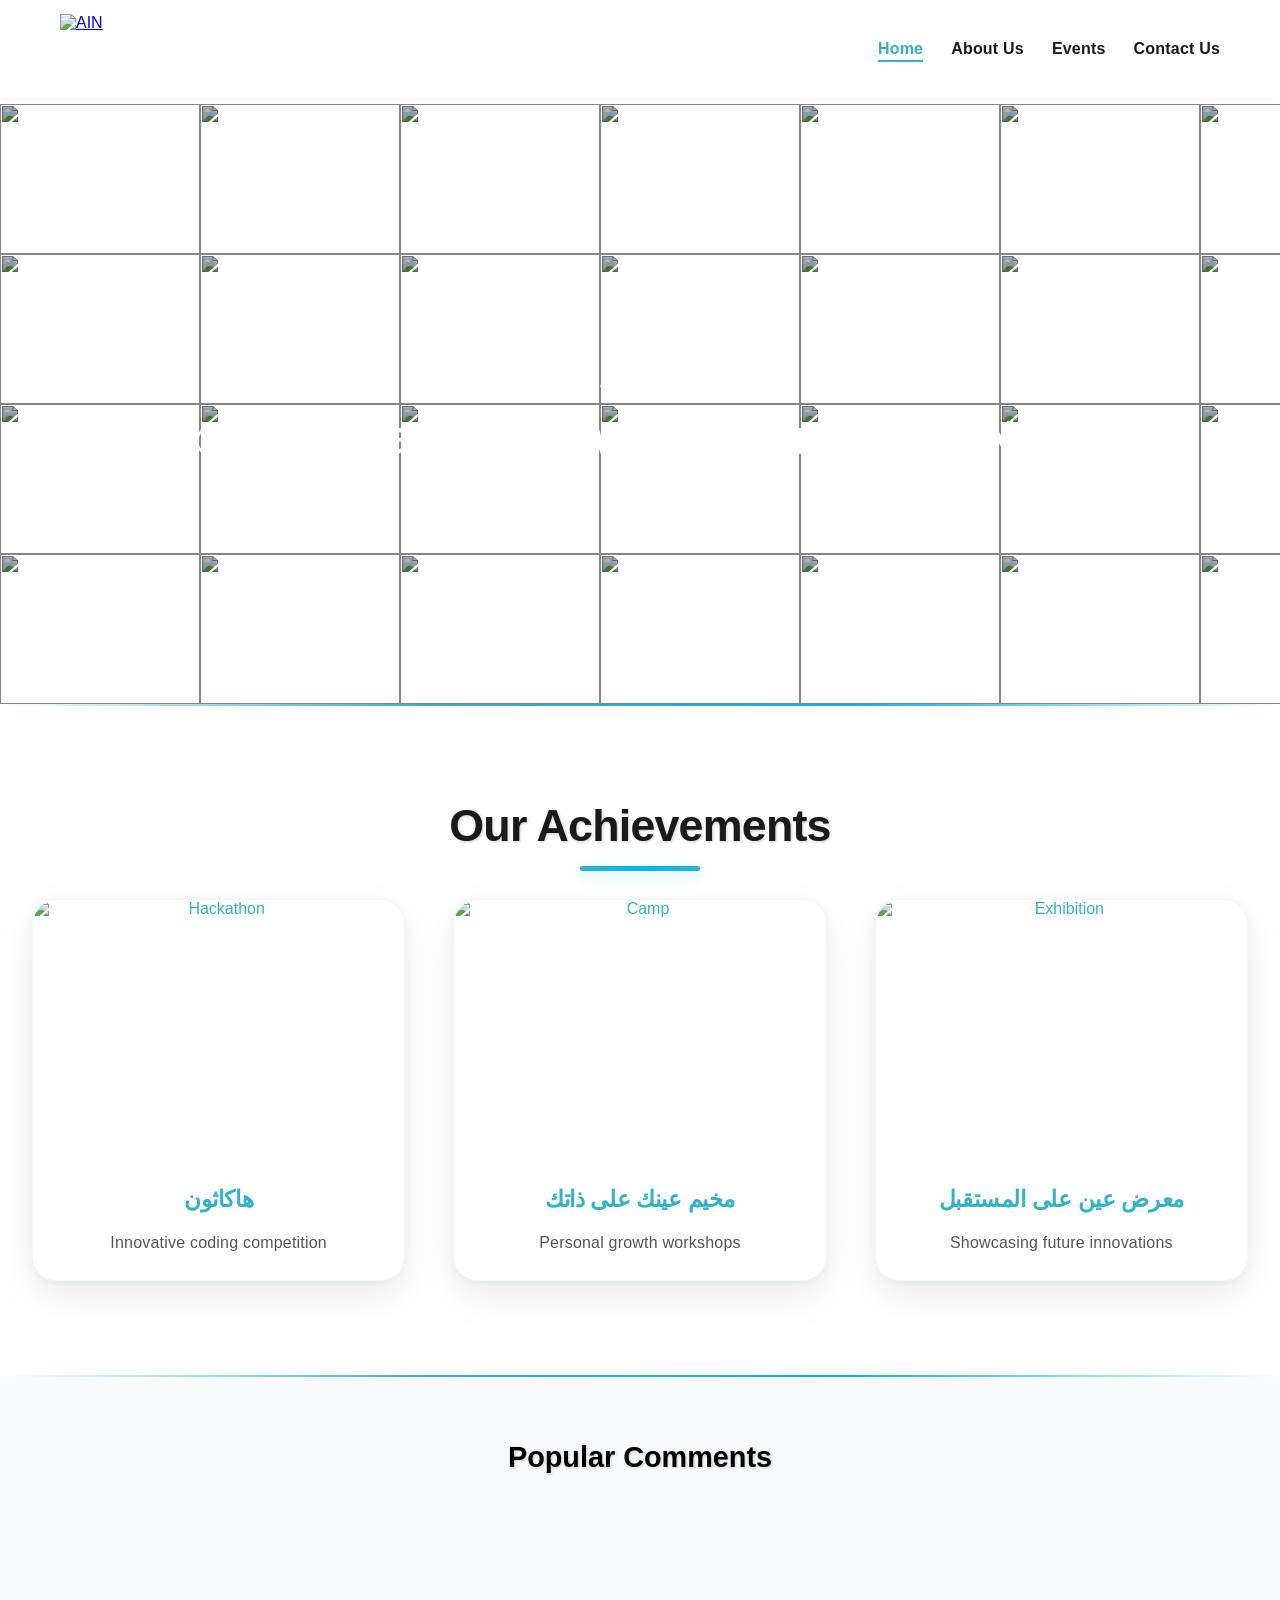
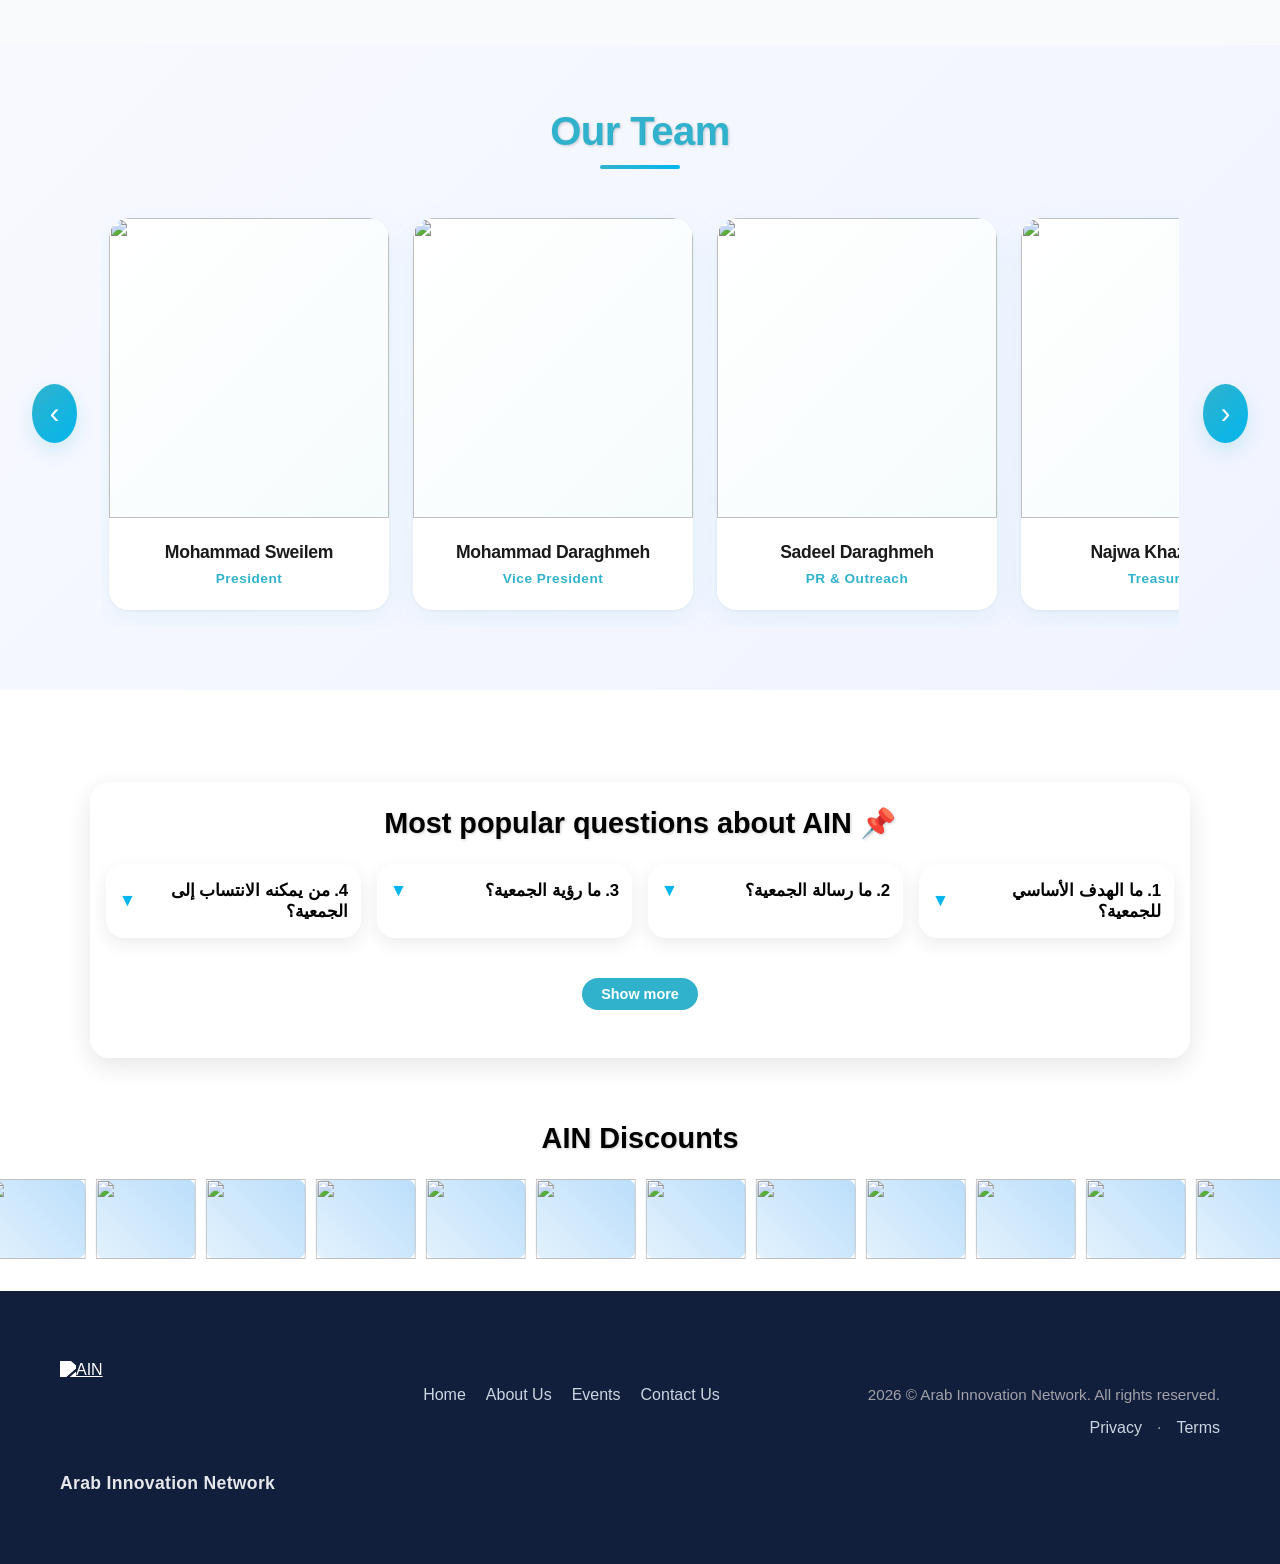
==== index.html @ dec49f2d "Fix HTML structure by removing unnecessary div" ====
<!DOCTYPE html>
<html lang="en" dir="ltr" xmlns="http://www.w3.org/1999/html">

<head>
    <link rel="icon" href="images/AIN/ain.png" type="image/x-icon">
    <meta charset="UTF-8">
    <meta name="viewport" content="width=device-width, initial-scale=1.0">
    <title>Arab Innovation Network</title>
    <link rel="preconnect" href="https://fonts.googleapis.com">
    <link rel="preconnect" href="https://fonts.gstatic.com" crossorigin>
    <!-- External CSS -->
    <link rel="stylesheet" href="/styles.css">
</head>

<body>
    <!-- Header -->

    <header class="site-header">
        <div class="container">
            <a href="/index.html" class="logo" aria-label="Arab Innovation Network home">
                <img src="/components/AINLogo-2.png" alt="AIN" />
            </a>
            <nav class="main-nav nav" id="site-nav">
                <ul>
                    <li><a href="/index.html">Home</a></li>
                    <li><a href="/about.html">About Us</a></li>
                    <li><a href="/events.html">Events</a></li>
                    <li><a href="/contactus.html">Contact Us</a></li>
                </ul>
            </nav>
            <button class="nav-toggle" aria-label="Toggle navigation" aria-expanded="false">
                <span class="bar"></span>
                <span class="bar"></span>
                <span class="bar"></span>
            </button>
        </div>
    </header>

    <!-- Mobile Nav Overlay -->
    <div class="nav-overlay" id="navOverlay"></div>

    <!-- Top Images Section -->
    <section class="top-images reveal">
        <div class="overlay-text">
            <h2>AIN<br>Arabc Innovation University An-Najah National </h2>
        </div>

        <div class="image-row left">
            <div class="track">
                <div class="images">
                    <img src="images/AIN/ph1.png" alt="">
                    <img src="images/AIN/ph2.png" alt="">
                    <img src="images/AIN/ph3.png" alt="">
                    <img src="images/AIN/ph4.png" alt="">
                    <img src="images/AIN/ph5.png" alt="">
                    <img src="images/AIN/ph6.png" alt="">
                    <img src="images/AIN/ph7.png" alt="">
                    <img src="images/AIN/ph8.png" alt="">
                    <img src="images/AIN/ph24.png" alt="">
                </div>
                <div class="images">
                    <img src="images/AIN/ph9.png" alt="">
                    <img src="images/AIN/ph10.png" alt="">
                    <img src="images/AIN/ph11.png" alt="">
                    <img src="images/AIN/ph12.png" alt="">
                    <img src="images/AIN/ph13.png" alt="">
                    <img src="images/AIN/ph14.png" alt="">
                    <img src="images/AIN/ph15.png" alt="">
                    <img src="images/AIN/ph16.png" alt="">
                </div>
            </div>
        </div>

        <div class="image-row right">
            <div class="track">
                <div class="images">
                    <img src="images/AIN/ph17.png" alt="">
                    <img src="images/AIN/ph18.png" alt="">
                    <img src="images/AIN/ph19.png" alt="">
                    <img src="images/AIN/ph20.png" alt="">
                    <img src="images/AIN/ph21.png" alt="">
                    <img src="images/AIN/ph22.png" alt="">
                    <img src="images/AIN/ph23.png" alt="">
                    <img src="images/AIN/ph24.png" alt="">
                </div>
                <div class="images">
                    <img src="images/AIN/ph25.png" alt="">
                    <img src="images/AIN/ph26.png" alt="">
                    <img src="images/AIN/ph27.png" alt="">
                    <img src="images/AIN/ph28.png" alt="">
                    <img src="images/AIN/ph29.png" alt="">
                    <img src="images/AIN/ph30.png" alt="">
                    <img src="images/AIN/ph31.png" alt="">
                    <img src="images/AIN/ph32.png" alt="">
                </div>
            </div>
        </div>

        <div class="image-row left">
            <div class="track">
                <div class="images">
                    <img src="images/AIN/ph4.png" alt="">
                    <img src="images/AIN/ph5.png" alt="">
                    <img src="images/AIN/ph6.png" alt="">
                    <img src="images/AIN/ph7.png" alt="">
                    <img src="images/AIN/ph24.png" alt="">
                    <img src="images/AIN/ph1.png" alt="">
                    <img src="images/AIN/ph2.png" alt="">
                    <img src="images/AIN/ph3.png" alt="">
                </div>
                <div class="images">
                    <img src="images/AIN/ph9.png" alt="">
                    <img src="images/AIN/ph10.png" alt="">
                    <img src="images/AIN/ph14.png" alt="">
                    <img src="images/AIN/ph15.png" alt="">
                    <img src="images/AIN/ph16.png" alt="">
                    <img src="images/AIN/ph11.png" alt="">
                    <img src="images/AIN/ph12.png" alt="">
                    <img src="images/AIN/ph13.png" alt="">
                </div>
            </div>
        </div>

        <div class="image-row right">
            <div class="track">
                <div class="images">
                    <img src="images/AIN/ph21.png" alt="">
                    <img src="images/AIN/ph22.png" alt="">
                    <img src="images/AIN/ph23.png" alt="">
                    <img src="images/AIN/ph28.png" alt="">
                    <img src="images/AIN/ph17.png" alt="">
                    <img src="images/AIN/ph18.png" alt="">
                    <img src="images/AIN/ph19.png" alt="">
                    <img src="images/AIN/ph20.png" alt="">
                </div>
                <div class="images">
                    <img src="images/AIN/ph29.png" alt="">
                    <img src="images/AIN/ph30.png" alt="">
                    <img src="images/AIN/ph31.png" alt="">
                    <img src="images/AIN/ph32.png" alt="">
                    <img src="images/AIN/ph25.png" alt="">
                    <img src="images/AIN/ph26.png" alt="">
                    <img src="images/AIN/ph27.png" alt="">
                    <img src="images/AIN/ph24.png" alt="">
                </div>
            </div>
        </div>
    </section>

    <!-- Advertisements Section -->
    <section class="ads-section reveal">
        <div class="section-title">Our Achievements</div>
        <div class="ads-grid">
            <a href="events.html?event=hackathon" class="ad-link">
                <div class="ad-card">
                    <img src="images/image-about/Hackathon.jpg" alt="Hackathon" class="ad-main-image">
                    <h3>هاكاثون</h3>
                    <p>Innovative coding competition</p>
                </div>
            </a>

            <a href="events.html?event=camp" class="ad-link">
                <div class="ad-card">
                    <img src="images/image-about/EOY.jpg" alt="Camp" class="ad-main-image">
                    <h3>مخيم عينك على ذاتك</h3>
                    <p>Personal growth workshops</p>
                </div>
            </a>

            <a href="events.html?event=exhibition" class="ad-link">
                <div class="ad-card">
                    <img src="images/image-about/Exhibition.jpg" alt="Exhibition" class="ad-main-image">
                    <h3>معرض عين على المستقبل</h3>
                    <p>Showcasing future innovations</p>
                </div>
            </a>
        </div>
    </section>

    <!-- Comments Section -->
    <section class="comments-section reveal">
        <h2 class="section-title">Popular Comments</h2>
        <div class="comments-grid">
            <div class="comment-card from-right">
                <img src="/images/1.jpg" height="100" width="500" />
            </div>
            <div class="comment-card from-right">
                <img src="/comments/com2.png" />
            </div>
            <div class="comment-card from-left">
                <img src="/comments/com3.png" />
            </div>
            <div class="comment-card from-left">
                <img src="/comments/com4.png" />
            </div>
        </div>
    </section>

    <!-- Team Section -->
    <section class="team-section reveal">
        <h2 class="section-title">Our Team</h2>
        <div class="team-container">
            <button class="team-arrow" id="prevTeam">‹</button>
            <div class="team-track">
                <!-- 1. President -->
                <div class="team-member">
                    <a href="about.html#member-0" class="member-link">
                        <div class="member-card">
                            <img src="image/MohammadSwilem.jpg" />
                            <div class="member-text">
                                <h3>Mohammad Sweilem</h3>
                                <p>President</p>
                            </div>
                        </div>
                    </a>
                </div>

                <!-- 2. Vice President -->
                <div class="team-member">
                    <a href="about.html#member-1" class="member-link">
                        <div class="member-card">
                            <img src="image/MohammadDaraghmeh.jpg" />
                            <div class="member-text">
                                <h3>Mohammad Daraghmeh</h3>
                                <p>Vice President</p>
                            </div>
                        </div>
                    </a>
                </div>

<!-- 5. PR & Outreach -->
                <div class="team-member">
                    <a href="about.html#member-4" class="member-link">
                        <div class="member-card">
                            <img src="image/SadeelDaraghmeh.jpg" />
                            <div class="member-text">
                                <h3>Sadeel Daraghmeh</h3>
                                <p>PR & Outreach</p>
                            </div>
                        </div>
                    </a>
                </div>
                <!-- 4. Treasurer -->
                <div class="team-member">
                    <a href="about.html#member-3" class="member-link">
                        <div class="member-card">
                            <img src="image/NajwaKhazendar.jpg" />
                            <div class="member-text">
                                <h3>Najwa Khazendar</h3>
                                <p>Treasurer</p>
                            </div>
                        </div>
                    </a>
                </div>
  <!-- 3. Activity Coordinator -->
                <div class="team-member">
                    <a href="about.html#member-2" class="member-link">
                        <div class="member-card">
                            <img src="image/MosabHaddad.jpg" />
                            <div class="member-text">
                                <h3>Mosab Haddad</h3>
                                <p>Activity Coordinator</p>
                            </div>
                        </div>
                    </a>
                </div>

                <!-- 8. Technical Solutions Chair -->
                <div class="team-member">
                    <a href="about.html#member-7" class="member-link">
                        <div class="member-card">
                            <img src="image/GhaidaSaify.jpg" />
                            <div class="member-text">
                                <h3>Ghaydaa Saify</h3>
                                <p>Technical Solutions</p>
                            </div>
                        </div>
                    </a>
                </div>

                <!-- 9. Technical Solutions (Tala) -->
                <div class="team-member">
                    <a href="about.html#member-6" class="member-link">
                        <div class="member-card">
                            <img src="image/TalaAlhendi.jpg" />
                            <div class="member-text">
                                <h3>Tala Alhendi</h3>
                                <p>Technical Solutions</p>
                            </div>
                        </div>
                    </a>
                </div>

              
                

                <!-- 6. Media Chair -->
                <div class="team-member">
                    <a href="about.html#member-5" class="member-link">
                        <div class="member-card">
                            <img src="image/AsmaaAbdAlhadi.jpg" />
                            <div class="member-text">
                                <h3>Asmaa Abd Alhadi</h3>
                                <p>Media Chair</p>
                            </div>
                        </div>
                    </a>
                </div>
<!-- 7. Membership Chair -->
                <div class="team-member">
                    <a href="about.html#member-8" class="member-link">
                        <div class="member-card">
                            <img src="image/HamzaAbdulsalam.jpg" />
                            <div class="member-text">
                                <h3>Hamza Abdulsalam</h3>
                                <p>Membership Chair</p>
                            </div>
                        </div>
                    </a>
                </div>
                

                <div class="team-member">
                    <a href="about.html#member-9" class="member-link">
                        <div class="member-card">
                            <img src="image/ShadiSalous.jpg" />
                            <div class="member-text">
                                <h3>Shadi Salam</h3>
                                <p>Photographer</p>
                            </div>
                        </div>
                    </a>
                </div>

                <div class="team-member">
                    <a href="about.html#member-10" class="member-link">
                        <div class="member-card">
                            <img src="image/Meera Sorady.jpg" />
                            <div class="member-text">
                                <h3>Meera Sorady</h3>
                                <p>Video Editor</p>
                            </div>
                        </div>
                    </a>
                </div>
                <div class="team-member">
                    <a href="about.html#member-11" class="member-link">
                        <div class="member-card">
                            <img src="image/TeebaQusai.jpg" />
                            <div class="member-text">
                                <h3>Teeba Dweikat</h3>
                                <p>Designer</p>
                            </div>
                        </div>
                    </a>
                </div>
            </div>
            <button class="team-arrow" id="nextTeam">›</button>
        </div>
    </section>

    <div class="section-spacer"></div>
    <div class="section-spacer"></div>

    <!-- Association Section (Questions) -->
    <section class="association-section reveal" dir="rtl">
        <h2 class="section-title">📌 Most popular questions about AIN</h2>

        <div class="questions-grid">
            <div class="question-card">
                <div class="question">1. ما الهدف الأساسي للجمعية؟ <span class="arrow">▼</span></div>
                <div class="answer">الشبكة العربية للابتكار هي مبادرة تطوعية تهدف إلى تعزيز الابتكار في العالم العربي من
                    خلال تشجيع الشباب على توجيه معارفهم ومهاراتهم ومواردهم نحو الابتكار الصناعي.</div>
            </div>
            <div class="question-card">
                <div class="question">2. ما رسالة الجمعية؟ <span class="arrow">▼</span></div>
                <div class="answer">تشجيع الابتكارات المرتبطة بالمجال الصناعي من خلال العمل المباشر مع الشركاء الصناعيين
                    لتحديد التحديات التي يواجهها الشباب، وتوفير انتقال مميز لهم من مرحلة الجامعة إلى سوق العمل عبر
                    التدريب والتواصل المهني. كما تسعى الجمعية إلى تقديم أنشطة لا منهجية للطلبة إلى جانب الأنشطة
                    والمسابقات العلمية المتنوعة لجميع التخصصات من خلال مجتمعاتنا.</div>
            </div>
            <div class="question-card">
                <div class="question">3. ما رؤية الجمعية؟ <span class="arrow">▼</span></div>
                <div class="answer">أن تصبح شبكتنا الرائدة للشباب في وطننا فلسطين من خلال تطوير الإبداع في مجالي العلوم
                    والتكنولوجيا وتوفير الدعم اللازم لهم.</div>
            </div>
            <div class="question-card">
                <div class="question">4. من يمكنه الانتساب إلى الجمعية؟ <span class="arrow">▼</span></div>
                <div class="answer">يُتاح لجميع طلبة جامعة النجاح الوطنية الانتساب إلى الجمعية.</div>
            </div>

            <div class="question-card extra" style="display:none;">
                <div class="question">5. ما الفوائد أو الخدمات التي تقدمها الجمعية للأعضاء؟ <span class="arrow">▼</span>
                </div>
                <div class="answer">تضم الشبكة ثمانية مجتمعات طلابية لا تقتصر على تخصصات محددة، بل تتيح الفرصة لأي طالب
                    للانضمام إليها بغض النظر عن تخصصه الجامعي. تقدم هذه المجتمعات أنشطة علمية ممزوجة بالجانب الترفيهي،
                    كما تُعزّز روح القيادة، إذ يكون لكل مجتمع قائد مسؤول عن تحقيق الأهداف المنشودة.</div>
            </div>
            <div class="question-card extra" style="display:none;">
                <div class="question">6. هل هناك رسوم اشتراك أم أن العضوية مجانية؟ <span class="arrow">▼</span></div>
                <div class="answer">الانتساب إلى الجمعية ليس مجانيًا، وإنما يتم تحديد رسوم رمزية للاشتراك.</div>
            </div>
            <div class="question-card extra" style="display:none;">
                <div class="question">7. كيف يمكنني المشاركة أو التطوع مع الجمعية؟ <span class="arrow">▼</span></div>
                <div class="answer">يُفتح باب الانتساب والتطوع في أوقات محددة وليس بشكل دائم. يمكنكم متابعة صفحة الجمعية
                    أو التواصل معها لمعرفة موعد فتح باب الانتساب.</div>
            </div>
            <div class="question-card extra" style="display:none;">
                <div class="question">8. لماذا أنضم إلى الجمعية؟ وما الذي يميزها؟ <span class="arrow">▼</span></div>
                <div class="answer">بالإضافة إلى النشاطات العامة، تُقام للأعضاء نشاطات خاصة ومميزة، كما تُوفّر الجمعية
                    فرص تطوع عديدة للأعضاء على مستوى الشبكة وخارجها. ويحق للعضو الترشح للمناصب الإدارية أو رئاسة أحد
                    المجتمعات. كما يحصل الأعضاء على بطاقة عضوية تشمل خصومات لدى أكثر من أربعين متجراً ومطعماً متنوعاً.
                </div>
            </div>
        </div>

        <div style="text-align:center; margin: 1.5rem 0;">
        </div>

        <div style="text-align:center; margin: 1.5rem 0;">
            <button id="toggleBtn" class="btn-primary">Show more</button>
        </div>
    </section>

    <!-- Bottom Slider (Discounts) -->
    <section class="bottom-slider ">
        <div class="slider-container">
            <h2 class="section-title">AIN Discounts</h2>
            <div class="slider-track">
                <div class="slider-item" data-text="خصم 20% على المنيو (غير شامل العروض)"><img
                        src="images/icon/icon1.png" height="80" width="100" /></div>
                <div class="slider-item" data-text="خصم 10% على البرجر فقط "><img src="images/icon/icon2.png"
                        height="80" width="100" /></div>
                <div class="slider-item" data-text="خصم 10 شيقل على التذكرة"><img src="images/icon/icon3.png"
                        height="80" width="100" /></div>
                <div class="slider-item" data-text="خصم 20% على المنيو"><img src="images/icon/icon4.png" height="80"
                        width="100" /></div>
                <div class="slider-item" data-text="خصم %15"><img src="images/icon/icon5.png" height="80" width="100" />
                </div>
                <div class="slider-item" data-text="خصم 15% لا تشمل المفاصلة الشخصية"><img src="images/icon/icon6.png"
                        height="80" width="100" /></div>
                <div class="slider-item" data-text="تفاصيل الخصم :" data-popup-image="images/icon/o.png">
                    <img src="images/icon/icon36.png" alt="" height="80" width="100">
                </div>
                <div class="slider-item" data-text="خصم 20% على المنيو"><img src="images/icon/icon7.png" height="80"
                        width="100" /></div>
                <div class="slider-item" data-text="خصم %10"><img src="images/icon/icon8.png" height="80" width="100" />
                </div>
                <div class="slider-item" data-text="وجبة الزنجر أو الفاهيتا 20 شيقل بدل 25"><img
                        src="images/icon/icon9.png" height="80" width="100" /></div>
                <div class="slider-item" data-text="خصم 10%"><img src="images/icon/icon10.png" height="80"
                        width="100" /></div>
                <div class="slider-item" data-text="خصم 15%"><img src="images/icon/icon11.png" height="80"
                        width="100" /></div>
                <div class="slider-item" data-text="خصم 20% لا تشمل المفاصلة الشخصية"><img src="images/icon/icon12.png"
                        height="80" width="100" /></div>
                <div class="slider-item" data-text="خصم 30% على الموقع كود الخصم AIN25"><img
                        src="images/icon/icon13.png" height="80" width="100" /></div>
                <div class="slider-item" data-text="خصم 10% على الوجبات الفردية"><img src="images/icon/icon14.png"
                        height="80" width="100" /></div>
                <div class="slider-item" data-text="خصم 15% على الموقع الالكتروني غير شامل التوصيل كود الخصم AIN26"><img
                        src="images/icon/icon15.png" height="80" width="100" /></div>
                <div class="slider-item" data-text="خصم 20% على المنيو"><img src="images/icon/icon16.png" height="80"
                        width="100" /></div>
                <div class="slider-item" data-text="عروض متجددة خاصة بجمعية عين تعرض على صفحة الصالون"><img
                        src="images/icon/icon17.png" height="80" width="100" /></div>
                <div class="slider-item" data-text="خصم 15%"><img src="images/icon/icon18.png" height="80"
                        width="100" /></div>
                <div class="slider-item" data-text="بيتزا لارج سعرها 45 بدل 60 أو 70 شيقل "><img
                        src="images/icon/icon19.png" height="80" width="100" /></div>
                <div class="slider-item" data-text="بيع المفرق بسعر الجملة"><img src="images/icon/icon20.png"
                        height="80" width="100" /></div>
                <div class="slider-item" data-text="خصم 20% على الفاتورة فوق 50 شيقل"><img src="images/icon/icon21.png"
                        height="80" width="110" /></div>
                <div class="slider-item"
                    data-text="تقديم استشارة مجانية للشعر والبشرة خصم 10% على الطلبات فوق 150 شيقل وخصم 15% على الطلبات فوق 300 شيقل">
                    <img src="images/icon/icon22.png" height="80" width="110" />
                </div>
                <div class="slider-item" data-text="خصم 10%"><img src="images/icon/icon23.png" height="80"
                        width="110" /></div>
                <div class="slider-item" data-text="خصم 25% على الفاتورة فوق 50 شيقل غير شامل العروض"><img
                        src="images/icon/icon24.png" height="80" width="110" /></div>
                <div class="slider-item" data-text="خصم 15% "><img src="images/icon/icon25.png" height="80"
                        width="110" /></div>
                <div class="slider-item" data-text="خصم 15% على المنيو"><img src="images/icon/icon26.png" height="80"
                        width="110" /></div>
                <div class="slider-item" data-text="خصم 20% فقط على الإكسسوارات"><img src="images/icon/icon27.png"
                        height="80" width="110" /></div>
                <div class="slider-item" data-text="‏%10 على المنيو Takeaway %20 على المنيو Lounge بالفرعين">
                    <img src="images/icon/icon28.png" height="80" width="110" />
                </div>
                <div class="slider-item" data-text="خصم 20%"><img src="images/icon/icon29.png" height="80"
                        width="110" /></div>
                <div class="slider-item" data-text="خصم %10-5"><img src="images/icon/icon30.png" height="80"
                        width="100" /></div>
                <div class="slider-item" data-text=" خصم 20% على القطع المشغولة "><img src="images/icon/icon31.png"
                        height="80" width="100" /></div>
                <div class="slider-item"
                    data-text="بيتزا سمول + ميني كولا =20 شيقل بيتزا لارج+بطاطا+كولا= 50 شيقل بيتزا ميديوم+بطاطا= 30 شيقل">
                    <img src="images/icon/icon32.png" height="80" width="100" />
                </div>
                <div class="slider-item" data-text="خصم 30% على الفاتورة فوق 50 شيقل غير شامل العروض"><img
                        src="images/icon/icon33.png" height="80" width="100" /></div>
                <div class="slider-item" data-text="خصم 5% غير شامل البكجات والعروضات"><img src="images/icon/icon34.png"
                        height="80" width="100" /></div>
                <div class="slider-item" data-text="خصم 10%"><img src="images/icon/icon35.png" height="80"
                        width="100" /></div>
                <div class="slider-item" data-text="خصم 20% على المنيو"><img src="images/icon/icon37.png" height="80"
                        width="100" /></div>
                <div class="slider-item" data-text="بروتين وزيت هندي 20% شعر طويل 10% شعر قصير"><img
                        src="images/icon/icon38.png" height="80" width="100" /></div>
                <div class="slider-item" data-text="%خصم 10 "><img src="images/icon/icon39.png" height="80"
                        width="100" /></div>
                <div class="slider-item" data-text="خصم 40% على Skechers خصم 30% على Charcoal">
                    <img src="images/icon/icon40.png" height="80" width="100" />
                </div>
                <div class="slider-item" data-text="خصم 30% لا تشمل المفاصلة الشخصية"><img src="images/icon/icon41.png"
                        height="80" width="100" /></div>
                <div class="slider-item" data-text="عرض على الحلاقة والسشوار وتنظيف البشرة 90 شيقل بدل 150"><img
                        src="images/icon/icon42.png" height="80" width="100" /></div>
            </div>
        </div>
    </section>

    <!-- Discount Popup -->
    <div class="discount-popup" id="discountPopup">
        <img id="popupImage" src="" alt="Store Image">
        <div class="ticket-box" id="popupText"></div>
    </div>

    <!-- Footer -->
  <footer class="site-footer">
    <div class="container">
      <div class="footer-brand">
        <a href="/" class="logo" aria-label="Arab Innovation Network home">
          <img src="/components/AINLogo-2.png" alt="AIN" />
        </a>
        <p>Arab Innovation Network</p>
      </div>

      <nav class="footer-nav" aria-label="Footer">
        <ul>
          <li><a href="/index.html">Home</a></li>
          <li><a href="/about.html">About Us</a></li>
          <li><a href="/events.html">Events</a></li>
          <li><a href="/contactus.html">Contact Us</a></li>
        </ul>
      </nav>

      <div class="footer-meta">
        <p>
          <span id="year"></span> © Arab Innovation Network. All rights reserved.
        </p>
        <p class="meta-links">
          <a href="/privacy.html">Privacy</a>
          <span aria-hidden="true">·</span>
          <a href="/terms.html">Terms</a>
        </p>
      </div>
    </div>
  </footer>

  <script>
    // Auto-update year in footer
    (function () {
      var y = document.getElementById('year');
      if (y) {
        y.textContent = new Date().getFullYear();
      }
    })();
  </script>


    <!-- Main Script File -->
    <script src="script.js"></script>
</body>

</html>
---- styles.css ----
/* ===== RESET & GLOBAL STYLES ===== */
* {
    margin: 0;
    padding: 0;
    box-sizing: border-box;
}

body {
    font-family: 'Arial', sans-serif;
    background: white;
    color: #31b2cc;
    overflow-x: hidden;
    padding-top: 104px;
}

/* ===== SECTION TITLE ===== */
.section-title {
    font-family: 'Baloo 2', cursive;
    font-size: 2rem;
    font-weight: 800;
    color: #31b2cc;
    text-shadow: 1px 1px 3px rgba(0, 0, 0, 0.2);
}

/* ===== HEADER SECTION ===== */
.site-header {
    position: fixed;
    top: 0;
    left: 0;
    right: 0;
    width: 100%;
    z-index: 1100;
    /* must be > overlay (1050) so the drawer inside stays clickable */
    background: #ffffff;
    box-shadow: 0 1px 8px rgba(0, 0, 0, 0.06);
}

.site-header .container {
    max-width: 1200px;
    margin: 0 auto;
    padding: 14px 20px;
    display: flex;
    align-items: center;
    justify-content: space-between;
}

.site-header .logo img {
    height: 70px;
    width: auto;
    display: block;
}

.nav ul {
    list-style: none;
    margin: 0;
    padding: 0;
    display: flex;
    gap: 28px;
    align-items: center;
}

.nav a {
    text-decoration: none;
    color: #1a1a1a;
    font-weight: 600;
    letter-spacing: 0.2px;
    position: relative;
    transition: color 0.3s ease;
}

.nav a:hover,
.nav a:focus {
    color: #31b2cc;
}

.nav a.current-page {
    color: #31b2cc;
}

.nav a.current-page::after {
    content: '';
    position: absolute;
    bottom: -5px;
    left: 0;
    right: 0;
    height: 2px;
    background: #31b2cc;
}

/* ===== HAMBURGER BUTTON ===== */
.nav-toggle {
    display: none;
    flex-direction: column;
    justify-content: space-between;
    width: 28px;
    height: 20px;
    background: transparent;
    border: 0;
    padding: 0;
    cursor: pointer;
    z-index: 1100;
    flex-shrink: 0;
}

.nav-toggle .bar {
    display: block;
    width: 28px;
    height: 3px;
    background: #1a1a1a;
    border-radius: 3px;
    transition: transform 0.35s ease, opacity 0.35s ease, background 0.3s ease;
}

/* Animated X when open */
.nav-toggle.is-open .bar:nth-child(1) {
    transform: translateY(8.5px) rotate(45deg);
}

.nav-toggle.is-open .bar:nth-child(2) {
    opacity: 0;
    transform: scaleX(0);
}

.nav-toggle.is-open .bar:nth-child(3) {
    transform: translateY(-8.5px) rotate(-45deg);
}

/* ===== RIGHT-SIDE SLIDING DRAWER (mobile) ===== */
@media (max-width: 880px) {
    .nav-toggle {
        display: flex;
    }

    /* The nav becomes a full-height drawer sliding in from the right */
    .main-nav {
        position: fixed;
        top: 0;
        right: -280px;
        /* starts off-screen */
        width: 260px;
        height: 100vh;
        background: #ffffff;
        box-shadow: -4px 0 20px rgba(0, 0, 0, 0.2);
        z-index: 1060;
        /* ABOVE the overlay (1050) */
        padding-top: 90px;
        transition: right 0.35s cubic-bezier(0.4, 0, 0.2, 1);
        overflow-y: auto;
        pointer-events: auto;
    }

    /* When JS adds .nav-open the drawer slides in */
    .main-nav.nav-open {
        right: 0;
    }

    .main-nav ul {
        flex-direction: column;
        align-items: flex-start;
        gap: 0;
        padding: 0 0 2rem 0;
    }

    .main-nav ul li {
        width: 100%;
        border-bottom: 1px solid rgba(0, 0, 0, 0.06);
    }

    .main-nav ul li:first-child {
        border-top: 1px solid rgba(0, 0, 0, 0.06);
    }

    .main-nav a {
        display: block;
        padding: 1rem 1.5rem;
        font-size: 1.05rem;
        color: #1a1a1a;
        font-weight: 600;
        transition: background 0.2s ease, color 0.2s ease;
    }

    .main-nav a:hover,
    .main-nav a:focus {
        background: #f0fafd;
        color: #31b2cc;
    }
}

/* ===== OVERLAY behind the drawer ===== */
.nav-overlay {
    display: none;
    position: fixed;
    inset: 0;
    background: rgba(0, 0, 0, 0.5);
    z-index: 1050;
    /* below drawer (1060) but above page */
    opacity: 0;
    transition: opacity 0.35s ease;
    /* NO backdrop-filter – it would blur the drawer too */
}

.nav-overlay.overlay-active {
    display: block;
    opacity: 1;
}


/* ===== HERO SECTION ===== */
.hero {
    background: linear-gradient(135deg, #f8f9ff 0%, #e3f2fd 100%);
    padding: 4rem 0;
    text-align: center;
}

.hero-content {
    max-width: 800px;
    margin: 0 auto;
    padding: 0 2rem;
}

.hero h1 {
    font-size: 3rem;
    color: #31b2cc;
    margin-bottom: 1rem;
    animation: fadeInUp 1s ease;
}

.hero p {
    font-size: 1.2rem;
    color: #666;
    margin-bottom: 2rem;
    animation: fadeInUp 1s ease 0.2s both;
}

@keyframes fadeInUp {
    from {
        opacity: 0;
        transform: translateY(30px);
    }

    to {
        opacity: 1;
        transform: translateY(0);
    }
}

/* ===== TOP IMAGES SECTION ===== */
.top-images {
    position: relative;
    display: flex;
    flex-direction: column;
    gap: 0;
    overflow: hidden;
}

.overlay-text {
    position: absolute;
    top: 50%;
    left: 50%;
    transform: translate(-50%, -50%);
    z-index: 2;
    text-align: center;
    color: white;
    font-size: 2rem;
    font-weight: bold;
    line-height: 1.4;
    width: 90%;
}

.image-row {
    width: 100%;
    overflow: hidden;
}

.track {
    display: flex;
    width: max-content;
}

.images {
    display: flex;
    gap: 0;
}

.images img {
    width: 200px;
    height: 150px;
    object-fit: cover;
    flex-shrink: 0;
    filter: brightness(70%);
    border-radius: 0;
}

/* Animations for image rows */
.left .track {
    animation: scroll-left 30s linear infinite;
}

.right .track {
    animation: scroll-right 30s linear infinite;
}

@keyframes scroll-left {
    0% {
        transform: translateX(0);
    }

    100% {
        transform: translateX(-50%);
    }
}

@keyframes scroll-right {
    0% {
        transform: translateX(-50%);
    }

    100% {
        transform: translateX(0);
    }
}

/* ===== ADS SECTION (ACHIEVEMENTS) ===== */
.ads-section {
    padding: 6rem 0;
    background: #ffffff;
    position: relative;
    overflow: hidden;
}

.ads-section::before {
    content: '';
    position: absolute;
    top: 0;
    left: 0;
    right: 0;
    height: 2px;
    background: linear-gradient(90deg, transparent, #31b2cc, #02b6ed, transparent);
}

.ads-section::after {
    content: '';
    position: absolute;
    bottom: 0;
    left: 0;
    right: 0;
    height: 2px;
    background: linear-gradient(90deg, transparent, #31b2cc, #02b6ed, transparent);
}

.ads-section .section-title {
    text-align: center;
    font-size: 2.8rem;
    font-weight: 900;
    color: #1a1a1a;
    margin-bottom: 1rem;
    position: relative;
    letter-spacing: -0.8px;
}

.ads-section .section-title::after {
    content: '';
    position: absolute;
    bottom: -20px;
    left: 50%;
    transform: translateX(-50%);
    width: 120px;
    height: 5px;
    background: linear-gradient(90deg, #31b2cc, #02b6ed, #31b2cc);
    border-radius: 3px;
    box-shadow: 0 4px 15px rgba(49, 178, 204, 0.3);
}

.ads-grid {
    display: grid;
    grid-template-columns: repeat(auto-fit, minmax(320px, 1fr));
    gap: 3rem;
    max-width: 1300px;
    margin: 3rem auto 0;
    padding: 0 2rem;
}

.ad-link {
    display: block;
    text-decoration: none;
    color: inherit;
    perspective: 1000px;
}

.ad-card {
    background: white;
    border-radius: 24px;
    box-shadow: 0 15px 40px rgba(0, 0, 0, 0.08),
        0 2px 8px rgba(0, 0, 0, 0.04);
    padding: 0;
    text-align: center;
    transition: all 0.5s cubic-bezier(0.23, 1, 0.320, 1);
    position: relative;
    overflow: hidden;
    cursor: pointer;
    display: flex;
    flex-direction: column;
    height: 100%;
    border: 1px solid rgba(49, 178, 204, 0.08);
}

.ad-card::before {
    content: '';
    position: absolute;
    top: -50%;
    left: -50%;
    width: 200%;
    height: 200%;
    background: radial-gradient(circle, rgba(49, 178, 204, 0.1) 0%, transparent 70%);
    opacity: 0;
    transition: opacity 0.5s ease;
    pointer-events: none;
    z-index: 0;
}

.ad-card:hover::before {
    opacity: 1;
}

.ad-card:hover {
    transform: translateY(-20px) rotateX(5deg);
    box-shadow: 0 30px 60px rgba(49, 178, 204, 0.2),
        0 0 0 1px rgba(49, 178, 204, 0.15);
}

.ad-card::after {
    content: '';
    position: absolute;
    bottom: 0;
    left: 0;
    right: 0;
    height: 4px;
    background: linear-gradient(90deg, #31b2cc, #02b6ed, #31b2cc);
    transform: scaleX(0);
    transform-origin: center;
    transition: transform 0.5s cubic-bezier(0.23, 1, 0.320, 1);
    z-index: 2;
}

.ad-card:hover::after {
    transform: scaleX(1);
}

.ad-main-image {
    width: 100%;
    height: 260px;
    object-fit: cover;
    border-radius: 24px 24px 0 0;
    display: block;
    transition: transform 0.6s cubic-bezier(0.23, 1, 0.320, 1),
        filter 0.6s ease;
    position: relative;
    z-index: 1;
}

.ad-card:hover .ad-main-image {
    transform: scale(1.12) rotate(1deg);
    filter: brightness(1.15) contrast(1.05);
}

.ad-card h3 {
    margin: 1.5rem 1.5rem 0.5rem;
    font-size: 1.45rem;
    font-weight: 800;
    color: #31b2cc;
    letter-spacing: -0.4px;
    position: relative;
    z-index: 2;
    line-height: 1.3;
}

.ad-card p {
    margin: 0.5rem 1.5rem 1.5rem;
    font-size: 1rem;
    color: #555;
    letter-spacing: 0.2px;
    position: relative;
    z-index: 2;
    flex-grow: 1;
    display: flex;
    align-items: center;
    justify-content: center;
    font-weight: 500;
    line-height: 1.6;
}

/* ===== COMMENTS SECTION ===== */
.comments-section {
    padding: 4rem 2rem;
    background: #f9fafc;
    text-align: center;
    font-family: 'Poppins', sans-serif;
}

.comments-grid {
    display: grid;
    grid-template-columns: repeat(auto-fit, minmax(250px, 1fr));
    gap: 1.5rem;
}

.comment-card {
    background: #fff;
    border-radius: 15px;
    padding: 1rem;
    box-shadow: 0 8px 25px rgba(0, 0, 0, 0.1);
    text-align: center;
    opacity: 0;
    transform: translateX(0);
    transition: transform 1.5s ease, opacity 1.5s ease;
    display: flex;
    justify-content: center;
    align-items: center;
    overflow: hidden;
}

.comment-card img {
    width: 100%;
    height: auto;
    max-width: 100%;
    object-fit: cover;
    border-radius: 12px;
}

.comment-card p {
    font-size: 1rem;
    color: #444;
    line-height: 1.5;
}

.from-left {
    transform: translateX(-100vw);
}

.from-right {
    transform: translateX(100vw);
}

/* ===== TEAM SECTION ===== */
.team-section {
    padding: 4rem 2rem;
    background: linear-gradient(135deg, #f8f9ff 0%, #f0f4ff 100%);
}

.team-section .section-title {
    text-align: center;
    font-size: 2.5rem;
    font-weight: 900;
    color: #31b2cc;
    margin-bottom: 3rem;
    position: relative;
    letter-spacing: -0.5px;
}

.team-section .section-title::after {
    content: '';
    position: absolute;
    bottom: -15px;
    left: 50%;
    transform: translateX(-50%);
    width: 80px;
    height: 4px;
    background: linear-gradient(90deg, #31b2cc, #02b6ed);
    border-radius: 2px;
}

.team-container {
    display: flex;
    align-items: center;
    gap: 1.5rem;
}

.team-track {
    display: flex;
    gap: 1.5rem;
    overflow-x: auto;
    scroll-behavior: smooth;
    padding: 1rem 0.5rem;
    scrollbar-width: none;
    flex: 1;
}

.team-track::-webkit-scrollbar {
    display: none;
}

.team-member {
    flex: 0 0 auto;
}

.member-link {
    display: block;
    text-decoration: none;
    color: inherit;
}

.member-card {
    width: 280px;
    text-align: center;
    cursor: pointer;
    position: relative;
    transition: all 0.4s cubic-bezier(0.34, 1.56, 0.64, 1);
    background: white;
    border-radius: 20px;
    padding: 0;
    overflow: hidden;
    box-shadow: 0 10px 30px rgba(49, 178, 204, 0.08),
        0 1px 3px rgba(0, 0, 0, 0.05);
}

.member-card:hover {
    transform: translateY(-15px) scale(1.02);
    box-shadow: 0 25px 50px rgba(49, 178, 204, 0.15),
        0 0 0 1px rgba(49, 178, 204, 0.1);
}

.member-card::before {
    content: '';
    position: absolute;
    top: 0;
    left: 0;
    right: 0;
    bottom: 0;
    background: linear-gradient(135deg, rgba(49, 178, 204, 0) 0%, rgba(49, 178, 204, 0.05) 100%);
    pointer-events: none;
    z-index: 1;
}

.member-card img {
    width: 100%;
    height: 300px;
    border-radius: 20px 20px 0 0;
    object-fit: cover;
    transition: transform 0.5s cubic-bezier(0.34, 1.56, 0.64, 1), filter 0.5s ease;
    display: block;
}

.member-card:hover img {
    transform: scale(1.08);
    filter: brightness(1.1);
}

.member-text {
    padding: 1.5rem 1rem;
    background: white;
    position: relative;
    z-index: 2;
}

.member-text h3 {
    margin: 0 0 0.5rem 0;
    font-size: 1.1rem;
    font-weight: 700;
    color: #1a1a1a;
    letter-spacing: -0.3px;
}

.member-text p {
    margin: 0;
    font-size: 0.85rem;
    color: #31b2cc;
    font-weight: 600;
    letter-spacing: 0.5px;
    text-transform: capitalize;
}

.member-card::after {
    content: '';
    position: absolute;
    bottom: 0;
    left: 0;
    right: 0;
    height: 3px;
    background: linear-gradient(90deg, #31b2cc, #02b6ed, #31b2cc);
    border-radius: 2px;
    transform: scaleX(0);
    transform-origin: center;
    transition: transform 0.4s cubic-bezier(0.34, 1.56, 0.64, 1);
    z-index: 3;
}

.member-card:hover::after {
    transform: scaleX(1);
}

.team-arrow {
    background: linear-gradient(135deg, #31b2cc, #02b6ed);
    color: white;
    border: none;
    font-size: 1.8rem;
    padding: 0.8rem;
    border-radius: 50%;
    cursor: pointer;
    transition: all 0.3s cubic-bezier(0.34, 1.56, 0.64, 1);
    flex-shrink: 0;
    box-shadow: 0 8px 20px rgba(49, 178, 204, 0.2);
    display: flex;
    align-items: center;
    justify-content: center;
    min-width: 45px;
    min-height: 45px;
}

.team-arrow:hover {
    background: linear-gradient(135deg, #02b6ed, #31b2cc);
    transform: scale(1.1) translateY(-2px);
    box-shadow: 0 15px 35px rgba(49, 178, 204, 0.3);
}

.team-arrow:active {
    transform: scale(0.95);
}

/* ===== Responsive Design ===== */
@media (max-width: 768px) {
    .team-section {
        padding: 2rem 1rem;
    }

    .team-section .section-title {
        font-size: 1.8rem;
        margin-bottom: 2rem;
    }

    .team-container {
        gap: 0.8rem;
    }

    .member-card {
        width: 200px;
    }

    .member-card img {
        height: 220px;
    }

    .member-text {
        padding: 1rem 0.8rem;
    }

    .member-text h3 {
        font-size: 0.95rem;
    }

    .member-text p {
        font-size: 0.75rem;
    }

    .team-arrow {
        font-size: 1.4rem;
        padding: 0.6rem;
        min-width: 40px;
        min-height: 40px;
    }
}

@media (max-width: 480px) {
    .team-container {
        gap: 0.5rem;
    }

    .member-card {
        width: 150px;
    }

    .member-card img {
        height: 160px;
    }

    .team-arrow {
        font-size: 1.2rem;
        padding: 0.5rem;
        min-width: 35px;
        min-height: 35px;
    }
}

/* ===== ASSOCIATION SECTION ===== */
.association-section {
    padding: 1.5rem 1rem;
    background: linear-gradient(to bottom, #ffffff, #ffffff);
    border-radius: 20px;
    max-width: 1100px;
    margin: 2rem auto;
    box-shadow: 0 8px 25px rgba(0, 0, 0, 0.1);
}

.section-title {
    text-align: center;
    font-size: 1.8rem;
    font-weight: 900;
    color: #000000;
    margin-bottom: 1.5rem;
    font-family: 'Cairo', sans-serif;
}

.questions-grid {
    display: grid;
    grid-template-columns: repeat(auto-fit, minmax(240px, 1fr));
    gap: 1rem;
}

.question-card {
    background: #ffffff;
    border-radius: 18px;
    padding: 1rem 0.8rem;
    box-shadow: 0 6px 18px rgba(0, 0, 0, 0.08);
    cursor: pointer;
    transition: transform 0.25s ease, box-shadow 0.25s ease, background 0.3s ease;
    overflow: hidden;
    position: relative;
}

.question-card:hover {
    transform: translateY(-6px);
    box-shadow: 0 12px 25px rgba(0, 0, 0, 0.15);
    background: #f9faff;
}

.question {
    font-weight: 700;
    font-size: 1.05rem;
    color: #000000;
    display: flex;
    justify-content: space-between;
    align-items: center;
    font-family: 'Cairo', sans-serif;
}

.arrow {
    color: rgb(2, 182, 237);
    font-size: 1.1rem;
    transition: transform 0.35s ease;
}

.question-card.active .arrow {
    transform: rotate(180deg);
}

.answer {
    max-height: 0;
    overflow: hidden;
    transition: max-height 0.35s ease, padding 0.35s ease;
    font-size: 0.95rem;
    line-height: 1.4;
    padding-left: 0.5rem;
    color: #333;
}

.question-card.active .answer {
    max-height: 450px;
    margin-top: 0.5rem;
}

.section-spacer {
    height: 30px;
}

.question::first-letter {
    color: #31b2cc;
    font-weight: bold;
    font-size: 1.2rem;
}

.btn-primary {
    display: inline-block;
    background: #31b2cc;
    color: #fff;
    padding: 0.5rem 1.2rem;
    border-radius: 50px;
    text-decoration: none;
    font-weight: 700;
    font-size: 0.9rem;
    transition: background 0.3s ease, transform 0.3s ease;
    margin-top: 1rem;
    border: none;
    cursor: pointer;
}

.btn-primary:hover {
    background: #02b6ed;
    transform: scale(1.05);
}

/* ===== BOTTOM SLIDER (DISCOUNTS) ===== */
.bottom-slider {
    padding: 2rem 0;
    background: white;
    overflow: hidden;
    width: 100%;
}

.slider-container {
    width: 100%;
}

.slider-track {
    display: flex;
    gap: 10px;
    width: max-content;
}

.slider-item {
    min-width: 100px;
    height: 80px;
    background: linear-gradient(45deg, #e3f2fd, #bbdefb);
    border-radius: 10px;
    display: flex;
    align-items: center;
    justify-content: center;
    color: #31b2cc;
    font-size: 1.5rem;
    cursor: pointer;
    flex-shrink: 0;
    position: relative;
    transition: transform 0.3s, box-shadow 0.3s;
}

.slider-item:hover {
    transform: scale(1.1);
    box-shadow: 0 6px 15px rgba(0, 0, 0, 0.2);
}

.slider-item img {
    display: block;
    cursor: pointer;
}

/* ===== DISCOUNT POPUP ===== */
.discount-popup {
    position: fixed;
    top: 50%;
    left: 50%;
    transform: translate(-50%, -50%) scale(0.8);
    background: #31b2cc;
    padding: 15px;
    border-radius: 15px;
    box-shadow: 0 5px 25px rgba(0, 0, 0, 0.3);
    z-index: 10000;
    text-align: center;
    width: 250px;
    max-width: 90%;
    opacity: 0;
    pointer-events: none;
    transition: all 0.3s ease;
}

.discount-popup.active {
    opacity: 1;
    pointer-events: auto;
    transform: translate(-50%, -50%) scale(1);
}

.discount-popup img {
    width: 100%;
    height: auto;
    border-radius: 10px;
    margin-bottom: 15px;
}

.discount-popup .ticket-box {
    background: #f8f8f8;
    padding: 12px;
    border-radius: 10px;
    font-size: 1rem;
    color: #333;
    line-height: 1.5;
    font-weight: bold;
    direction: rtl;
    unicode-bidi: plaintext;
}

/* ===== RESPONSIVE DESIGN ===== */
@media (max-width: 768px) {
    .nav-container {
        flex-direction: column;
        gap: 1rem;
    }

    .nav-links {
        flex-wrap: wrap;
        justify-content: center;
    }

    .hero h1 {
        font-size: 2rem;
    }

    /* ===== RESPONSIVE ACHIEVEMENTS SECTION ===== */
    @media (max-width: 768px) {
        .ads-section {
            padding: 4rem 0;
        }

        .ads-section .section-title {
            font-size: 2rem;
            margin-bottom: 1rem;
        }

        .ads-grid {
            grid-template-columns: repeat(auto-fit, minmax(280px, 1fr));
            gap: 2rem;
            padding: 0 1.5rem;
        }

        .ad-main-image {
            height: 220px;
        }

        .ad-card h3 {
            font-size: 1.2rem;
            margin: 1.2rem 1.2rem 0.4rem;
        }

        .ad-card p {
            font-size: 0.95rem;
            margin: 0.4rem 1.2rem 1.2rem;
        }

        .ad-card:hover {
            transform: translateY(-15px) rotateX(3deg);
        }
    }

    @media (max-width: 480px) {
        .ads-section {
            padding: 2.5rem 0;
        }

        .ads-section .section-title {
            font-size: 1.6rem;
            margin-bottom: 0.5rem;
        }

        .ads-section .section-title::after {
            width: 80px;
            height: 3px;
            bottom: -15px;
        }

        .ads-grid {
            grid-template-columns: 1fr;
            gap: 1.5rem;
            padding: 0 1rem;
        }

        .ad-main-image {
            height: 200px;
            border-radius: 16px 16px 0 0;
        }

        .ad-card {
            border-radius: 16px;
        }

        .ad-card h3 {
            font-size: 1.1rem;
            margin: 1rem 1rem 0.3rem;
            padding: 0;
        }

        .ad-card p {
            font-size: 0.9rem;
            margin: 0.3rem 1rem 1rem;
            padding: 0;
        }

        .ad-card:hover {
            transform: translateY(-12px) rotateX(2deg);
        }
    }

    .team-arrow {
        margin: 0 1rem;
        padding: 0 0.5rem;
        font-size: 1.5rem;
    }

    .section-title {
        font-size: 1.5rem;
    }

    .question-card {
        padding: 0.8rem 0.6rem;
    }

    .questions-grid {
        grid-template-columns: 1fr;
        gap: 0.8rem;
    }

    .member-card {
        width: 200px;
    }

    .member-card img {
        height: 200px;
    }
}

/* ===== FOOTER SECTION ===== */
.site-footer {
    background: #121f3c;
    color: #e5e7eb;
    margin-top: auto;
}

.site-footer .container {
    max-width: 1200px;
    margin: 0 auto;
    padding: 70px 20px;
    display: grid;
    grid-template-columns: auto 1fr auto;
    gap: 40px;
    align-items: flex-start;
}

.footer-brand {
    display: flex;
    flex-direction: column;
    align-items: flex-start;
    justify-content: flex-start;
    gap: 12px;
    flex-shrink: 0;
}

.footer-brand .logo {
    display: flex;
    align-items: center;
}

.footer-brand .logo img {
    height: 100px;
    width: auto;
    display: block;
    filter: brightness(0) invert(1);
}

.footer-brand p {
    margin: 0;
    font-weight: 600;
    letter-spacing: 0.3px;
    font-size: 1.1rem;
}

.footer-brand .footer-copyright {
    margin-top: 8px;
    color: #a1a1aa;
    font-size: 0.9rem;
    font-weight: 400;
}

.footer-nav {
    display: flex;
    justify-content: center;
    align-items: center;
    align-self: flex-start;
    padding-top: 25px;
}

.footer-nav ul {
    list-style: none;
    margin: 0;
    padding: 0;
    display: flex;
    gap: 20px;
    justify-content: center;
    align-items: center;
    flex-wrap: wrap;
}

.footer-nav a {
    color: #cbd5e1;
    text-decoration: none;
    font-size: 1rem;
    transition: color 0.3s ease;
}

.footer-nav a:hover,
.footer-nav a:focus {
    color: #ffffff;
    text-decoration: underline;
}

.footer-meta {
    text-align: right;
    display: flex;
    flex-direction: column;
    gap: 16px;
    align-items: flex-end;
    flex-shrink: 0;
    align-self: flex-start;
    padding-top: 25px;
}

.footer-meta .meta-links {
    display: flex;
    gap: 15px;
    justify-content: flex-end;
    align-items: center;
    font-size: 1rem;
    flex-wrap: wrap;
}

.footer-meta .meta-links a {
    color: #cbd5e1;
    text-decoration: none;
    transition: color 0.3s ease;
}

.footer-meta .meta-links a:hover {
    color: #ffffff;
    text-decoration: underline;
}

.footer-meta p {
    margin: 0;
    color: #a1a1aa;
    font-size: 0.95rem;
}

.footer-meta a {
    color: #cbd5e1;
    text-decoration: none;
    transition: color 0.3s ease;
}

.footer-meta a:hover {
    color: #ffffff;
    text-decoration: underline;
}

@media (max-width: 880px) {
    .site-footer .container {
        grid-template-columns: 1fr;
        text-align: left;
    }

    .footer-meta {
        text-align: left;
        align-items: flex-start;
    }

    .footer-meta .meta-links {
        justify-content: flex-start;
    }

    .footer-nav ul {
        flex-wrap: wrap;
    }
}

/* =========================================
   1. حركة الـ Scroll Reveal
   ========================================= */
.reveal {
    opacity: 0;
    transform: translateY(40px);
    /* يبدأ من الأسفل قليلاً */
    transition: all 0.8s cubic-bezier(0.25, 0.46, 0.45, 0.94);
    visibility: hidden;
}

.reveal.active {
    opacity: 1;
    transform: translateY(0);
    visibility: visible;
}

/* =========================================
   RESPONSIVE DESIGN - ALL BREAKPOINTS
   ========================================= */

/* ── Tablet (≤1024px) ─────────────────── */
@media (max-width: 1024px) {
    .ads-grid {
        grid-template-columns: repeat(2, 1fr);
        gap: 20px;
    }
}

/* ── Mobile (≤768px) ──────────────────── */
@media (max-width: 768px) {
    body {
        padding-top: 80px;
    }

    /* Scrolling image strip */
    .images img {
        width: 130px;
        height: 95px;
    }

    /* Achievements */
    .ads-section {
        padding: 3rem 0;
    }

    .ads-section .section-title {
        font-size: 1.8rem;
    }

    .ads-grid {
        grid-template-columns: 1fr;
        padding: 0 15px;
        gap: 1.5rem;
        margin-top: 2rem;
    }

    .ad-main-image {
        height: 200px;
    }

    /* Comments */
    .comments-section {
        padding: 2.5rem 1rem;
    }

    .comments-grid {
        grid-template-columns: 1fr;
    }

    /* Team */
    .team-track {
        display: flex;
        overflow-x: auto;
        gap: 15px;
        padding-bottom: 20px;
    }

    .team-member {
        min-width: 180px;
    }

    /* FAQ */
    .questions-grid {
        grid-template-columns: 1fr;
    }

    .section-title {
        font-size: 1.6rem !important;
        text-align: center;
    }

    /* Footer */
    .site-footer .container {
        padding: 40px 20px;
    }
}

/* ── Small Mobile (≤480px) ────────────── */
@media (max-width: 480px) {
    body {
        padding-top: 72px;
    }

    .site-header .logo img {
        height: 52px;
    }

    .images img {
        width: 100px;
        height: 75px;
    }

    /* Slow down the scrolling strip to save battery */
    .track {
        animation-duration: 20s !important;
    }

    .ads-grid {
        padding: 0 10px;
        gap: 1rem;
    }

    .ad-main-image {
        height: 180px;
    }

    .member-card {
        width: 150px;
    }

    .member-card img {
        height: 160px;
    }

    .association-section {
        margin: 1rem 10px;
        padding: 1rem 0.75rem;
    }

    .bottom-slider {
        padding: 1rem 0;
    }

    .site-footer .container {
        grid-template-columns: 1fr;
        text-align: center;
    }

    .footer-meta {
        text-align: center;
        align-items: center;
    }

    .footer-meta .meta-links {
        justify-content: center;
    }

    .footer-brand {
        align-items: center;
    }
}
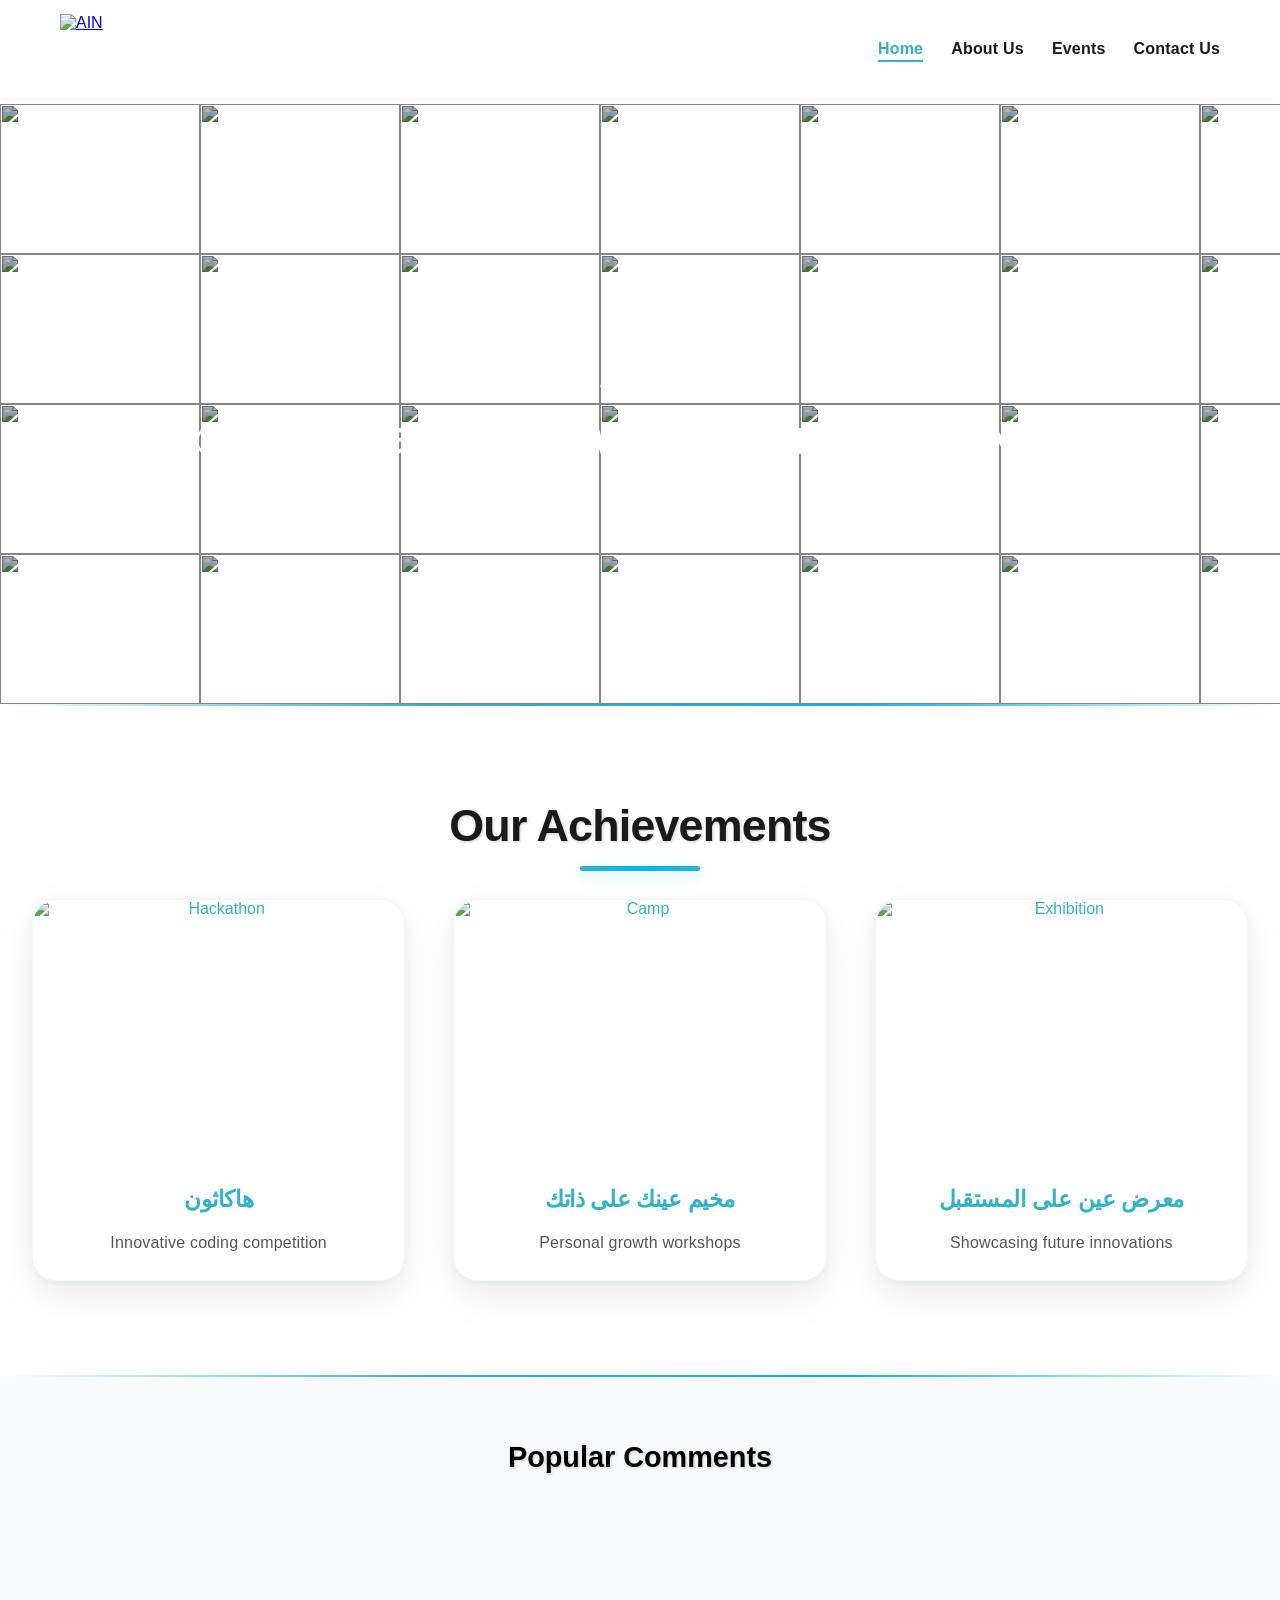
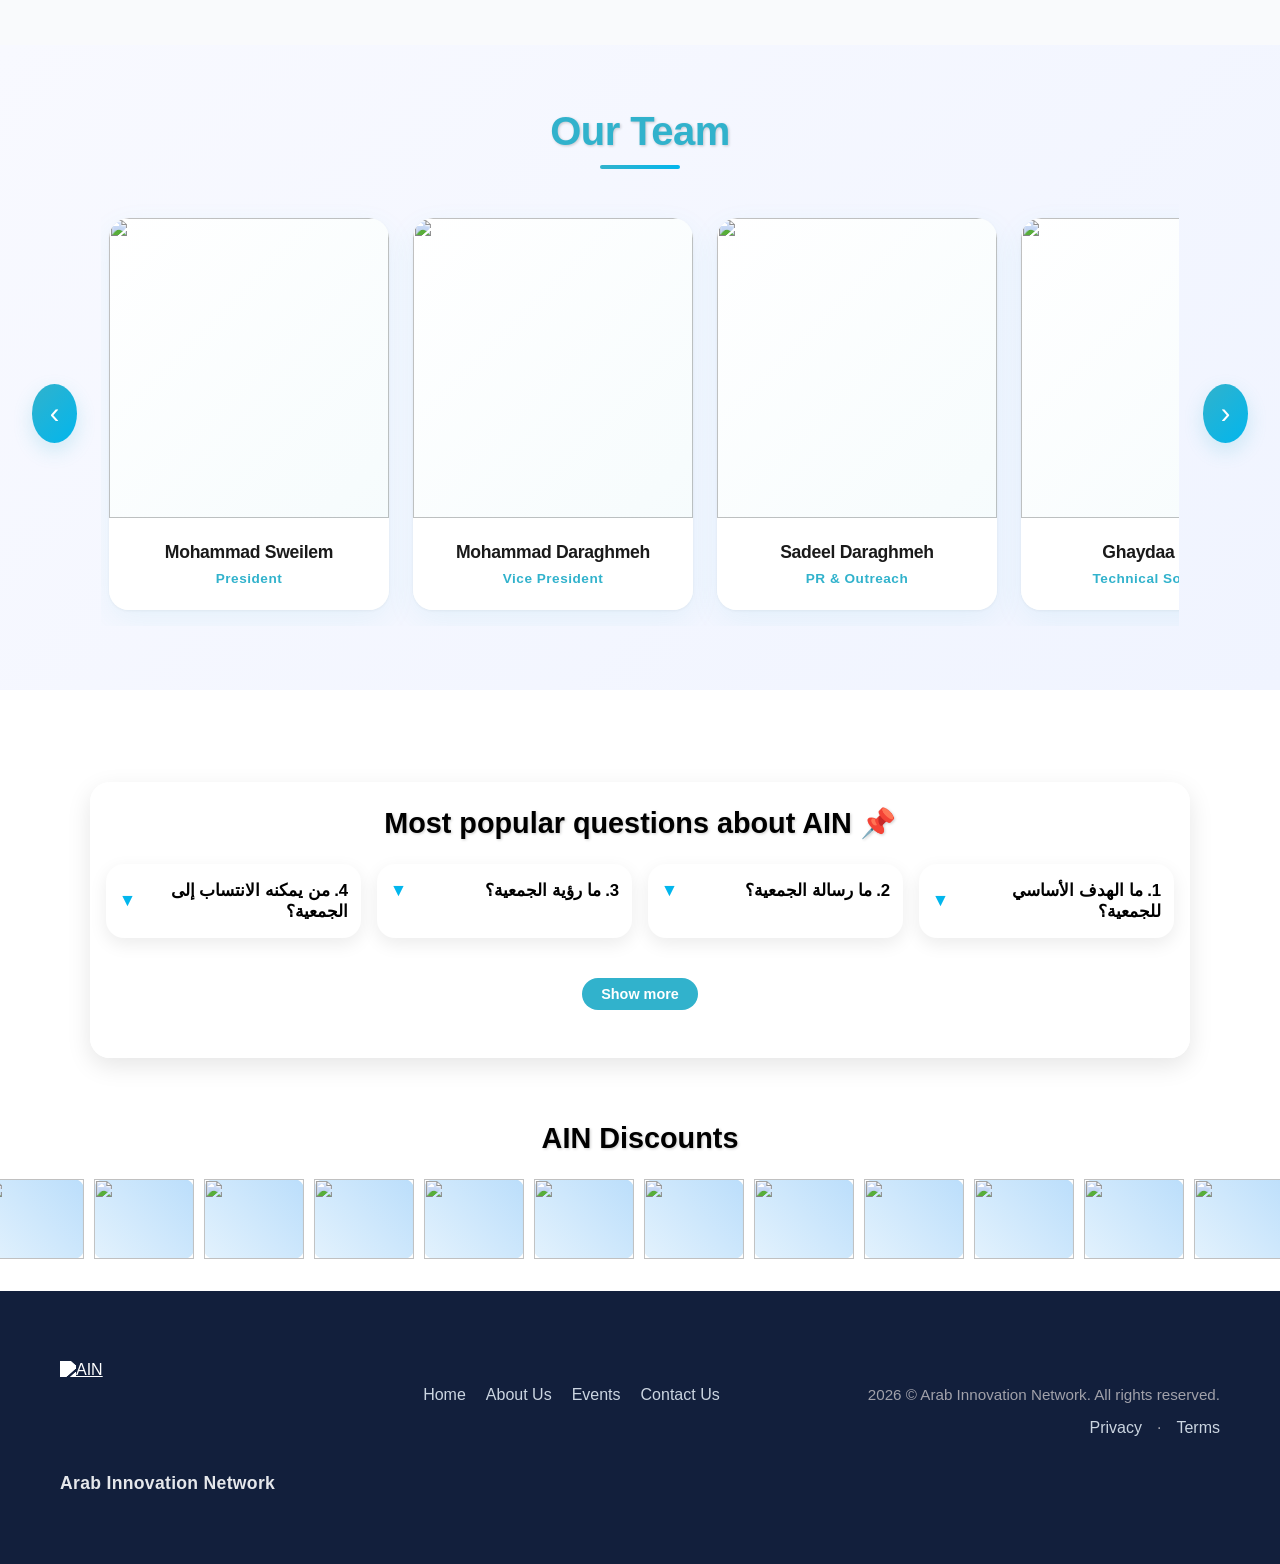
==== commit 61d08519: "Update team member details in index.html" ====
--- a/index.html
+++ b/index.html
@@ -240,6 +240,35 @@
                         </div>
                     </a>
                 </div>
+                
+
+                <!-- 8. Technical Solutions Chair -->
+                <div class="team-member">
+                    <a href="about.html#member-7" class="member-link">
+                        <div class="member-card">
+                            <img src="image/GhaidaSaify.jpg" />
+                            <div class="member-text">
+                                <h3>Ghaydaa Saify</h3>
+                                <p>Technical Solutions</p>
+                            </div>
+                        </div>
+                    </a>
+                </div>
+
+                <!-- 9. Technical Solutions (Tala) -->
+                <div class="team-member">
+                    <a href="about.html#member-6" class="member-link">
+                        <div class="member-card">
+                            <img src="image/TalaAlhendi.jpg" />
+                            <div class="member-text">
+                                <h3>Tala Alhendi</h3>
+                                <p>Technical Solutions</p>
+                            </div>
+                        </div>
+                    </a>
+                </div>
+
+              
                 <!-- 4. Treasurer -->
                 <div class="team-member">
                     <a href="about.html#member-3" class="member-link">
@@ -252,7 +281,8 @@
                         </div>
                     </a>
                 </div>
-  <!-- 3. Activity Coordinator -->
+
+                  <!-- 3. Activity Coordinator -->
                 <div class="team-member">
                     <a href="about.html#member-2" class="member-link">
                         <div class="member-card">
@@ -264,35 +294,6 @@
                         </div>
                     </a>
                 </div>
-
-                <!-- 8. Technical Solutions Chair -->
-                <div class="team-member">
-                    <a href="about.html#member-7" class="member-link">
-                        <div class="member-card">
-                            <img src="image/GhaidaSaify.jpg" />
-                            <div class="member-text">
-                                <h3>Ghaydaa Saify</h3>
-                                <p>Technical Solutions</p>
-                            </div>
-                        </div>
-                    </a>
-                </div>
-
-                <!-- 9. Technical Solutions (Tala) -->
-                <div class="team-member">
-                    <a href="about.html#member-6" class="member-link">
-                        <div class="member-card">
-                            <img src="image/TalaAlhendi.jpg" />
-                            <div class="member-text">
-                                <h3>Tala Alhendi</h3>
-                                <p>Technical Solutions</p>
-                            </div>
-                        </div>
-                    </a>
-                </div>
-
-              
-                
 
                 <!-- 6. Media Chair -->
                 <div class="team-member">
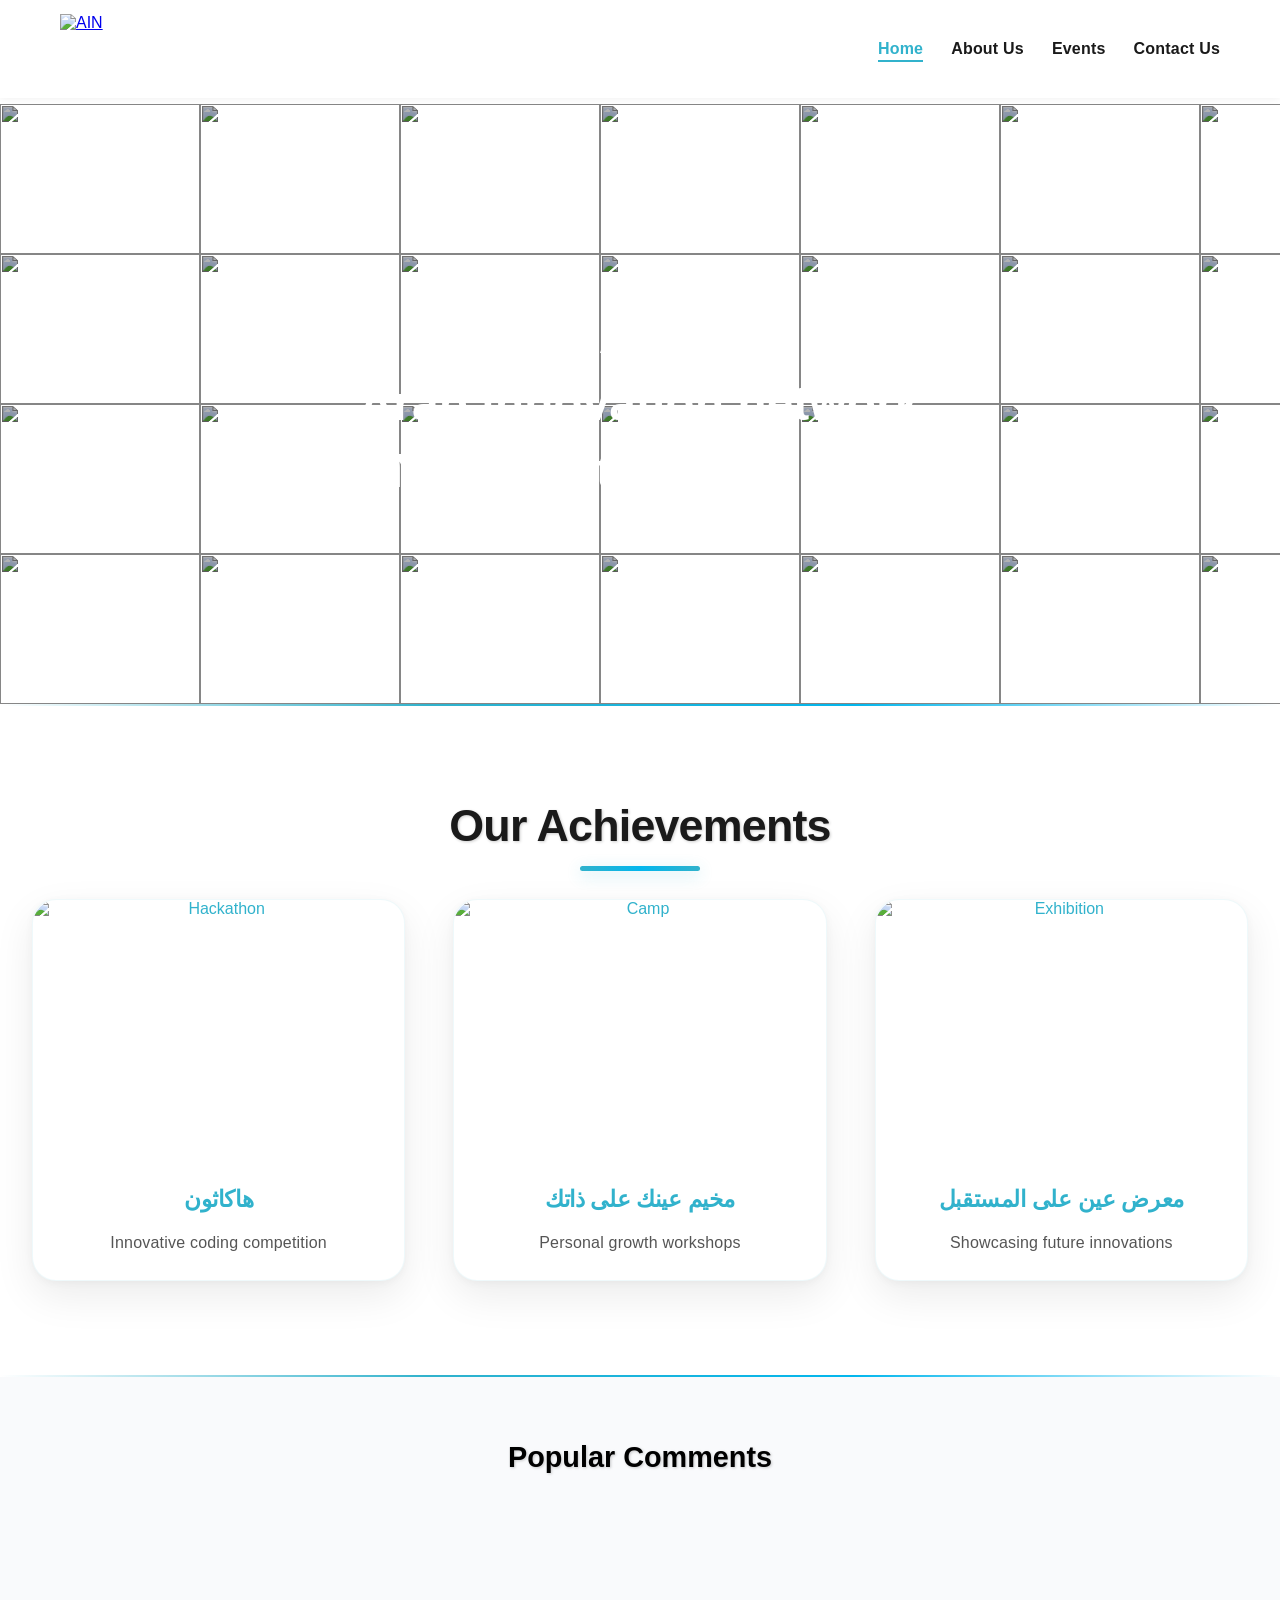
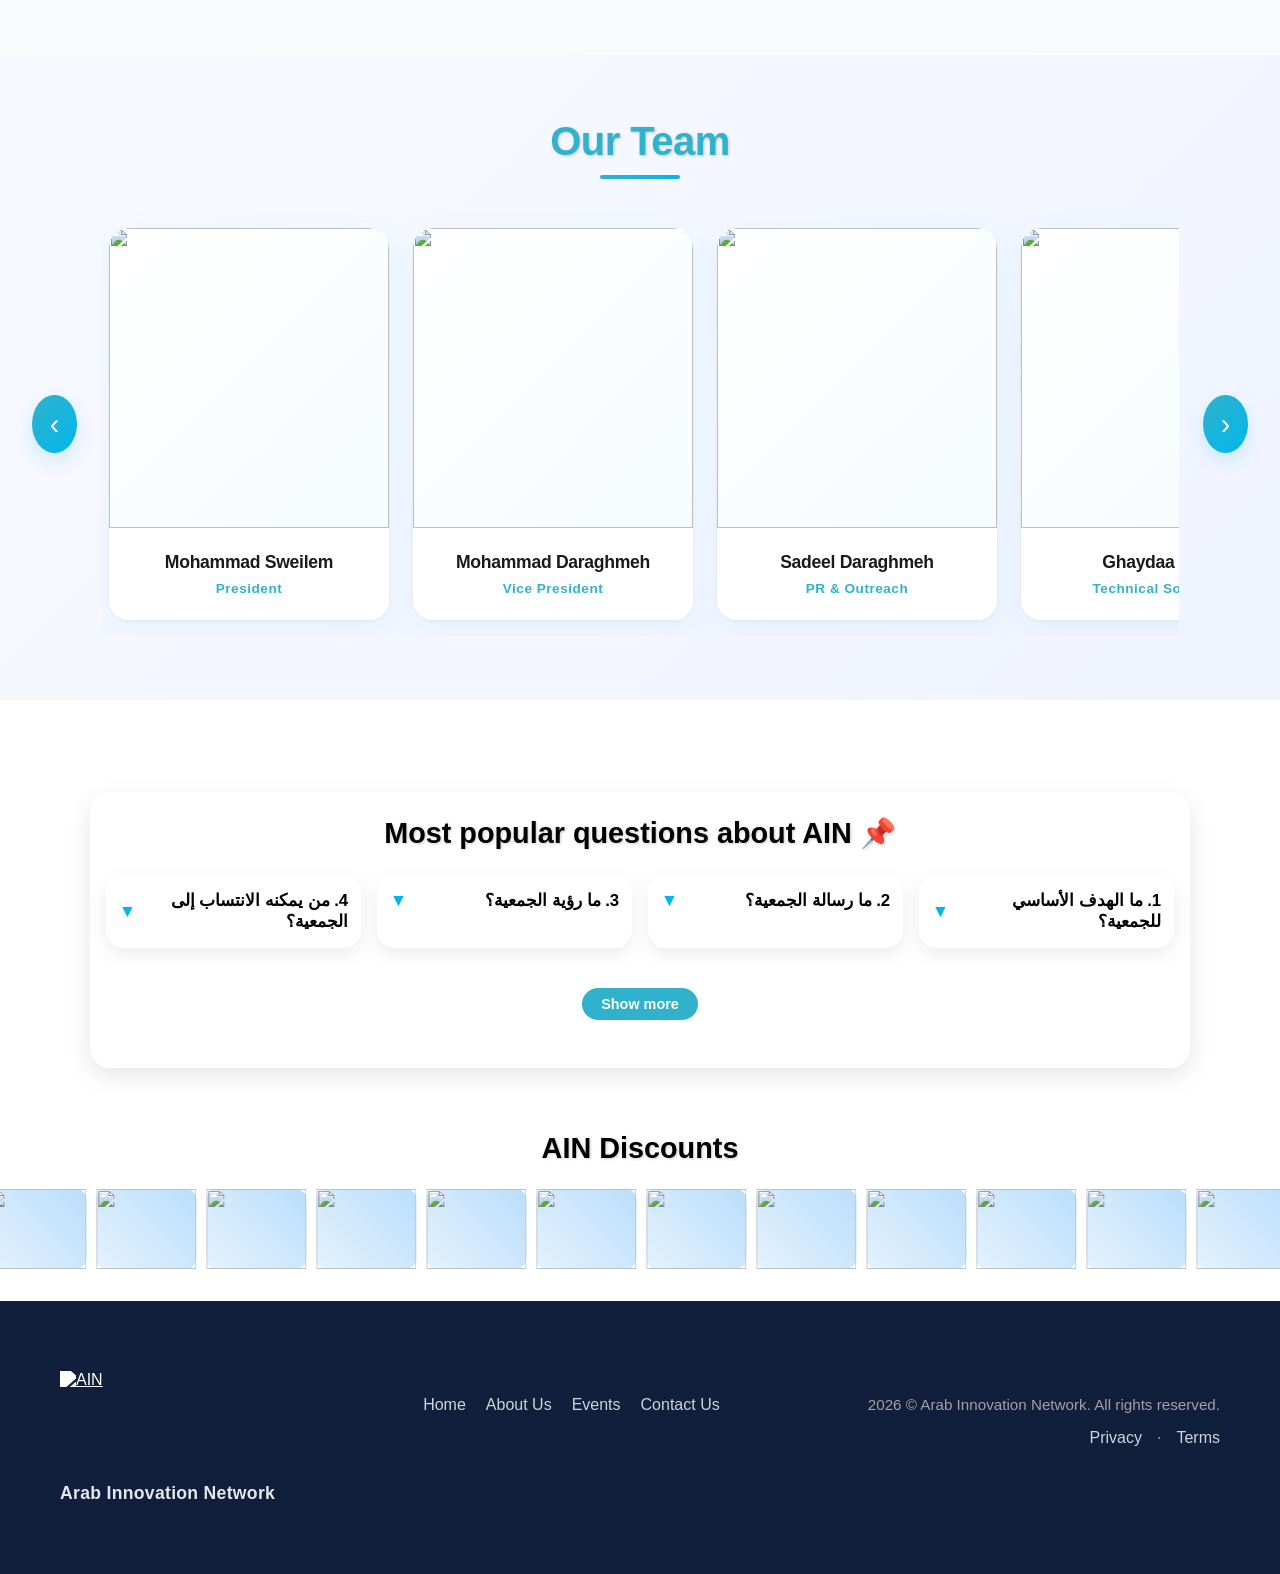
==== commit b6acaee8: "1: edit the main name for the website  2: add popular comments 3: add fulldescription for the camp 4" ====
--- a/index.html
+++ b/index.html
@@ -42,7 +42,8 @@
     <!-- Top Images Section -->
     <section class="top-images reveal">
         <div class="overlay-text">
-            <h2>AIN<br>Arabc Innovation University An-Najah National </h2>
+            <h2>AIN<br>Arab innovation network<br>
+ An-Najah National University </h2>
         </div>
 
         <div class="image-row left">
@@ -182,16 +183,16 @@
         <h2 class="section-title">Popular Comments</h2>
         <div class="comments-grid">
             <div class="comment-card from-right">
-                <img src="/images/1.jpg" height="100" width="500" />
+                <img src="/images/comment1.jpg" height="100" width="500" />
             </div>
             <div class="comment-card from-right">
-                <img src="/comments/com2.png" />
+                <img src="/images/comment2.jpg" height="100" width="500" />
             </div>
             <div class="comment-card from-left">
-                <img src="/comments/com3.png" />
+                <img src="/images/comment3.jpg" height="100" width="500" />
             </div>
             <div class="comment-card from-left">
-                <img src="/comments/com4.png" />
+                <img src="/images/comment4.jpg" height="100" width="500" />
             </div>
         </div>
     </section>
@@ -344,6 +345,7 @@
                         </div>
                     </a>
                 </div>
+                 
                 <div class="team-member">
                     <a href="about.html#member-11" class="member-link">
                         <div class="member-card">
@@ -351,6 +353,18 @@
                             <div class="member-text">
                                 <h3>Teeba Dweikat</h3>
                                 <p>Designer</p>
+                            </div>
+                        </div>
+                    </a>
+                </div>
+                
+                <div class="team-member">
+                    <a href="about.html#member-12" class="member-link">
+                        <div class="member-card">
+                            <img src="image/DiaArar.jpg" />
+                            <div class="member-text">
+                                <h3>Dia'a arar</h3>
+                                <p>Technical Solutions</p>
                             </div>
                         </div>
                     </a>
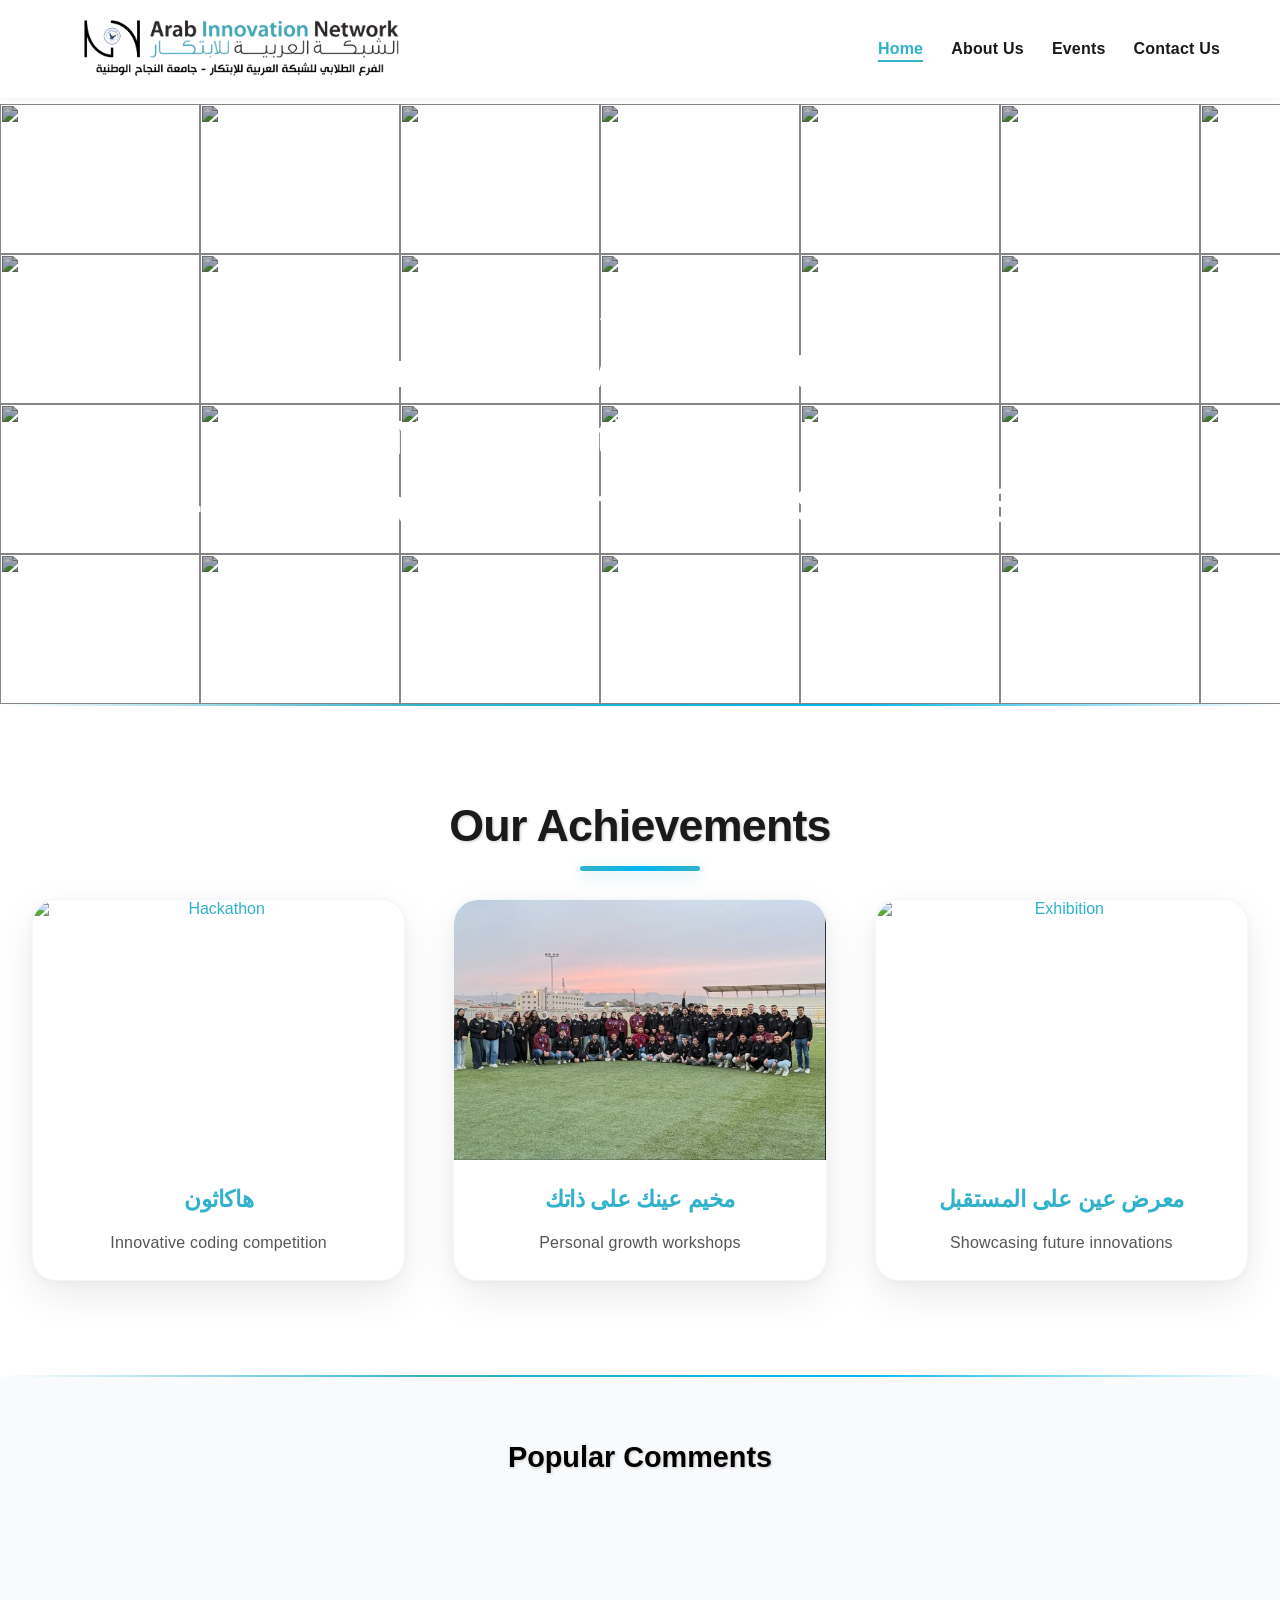
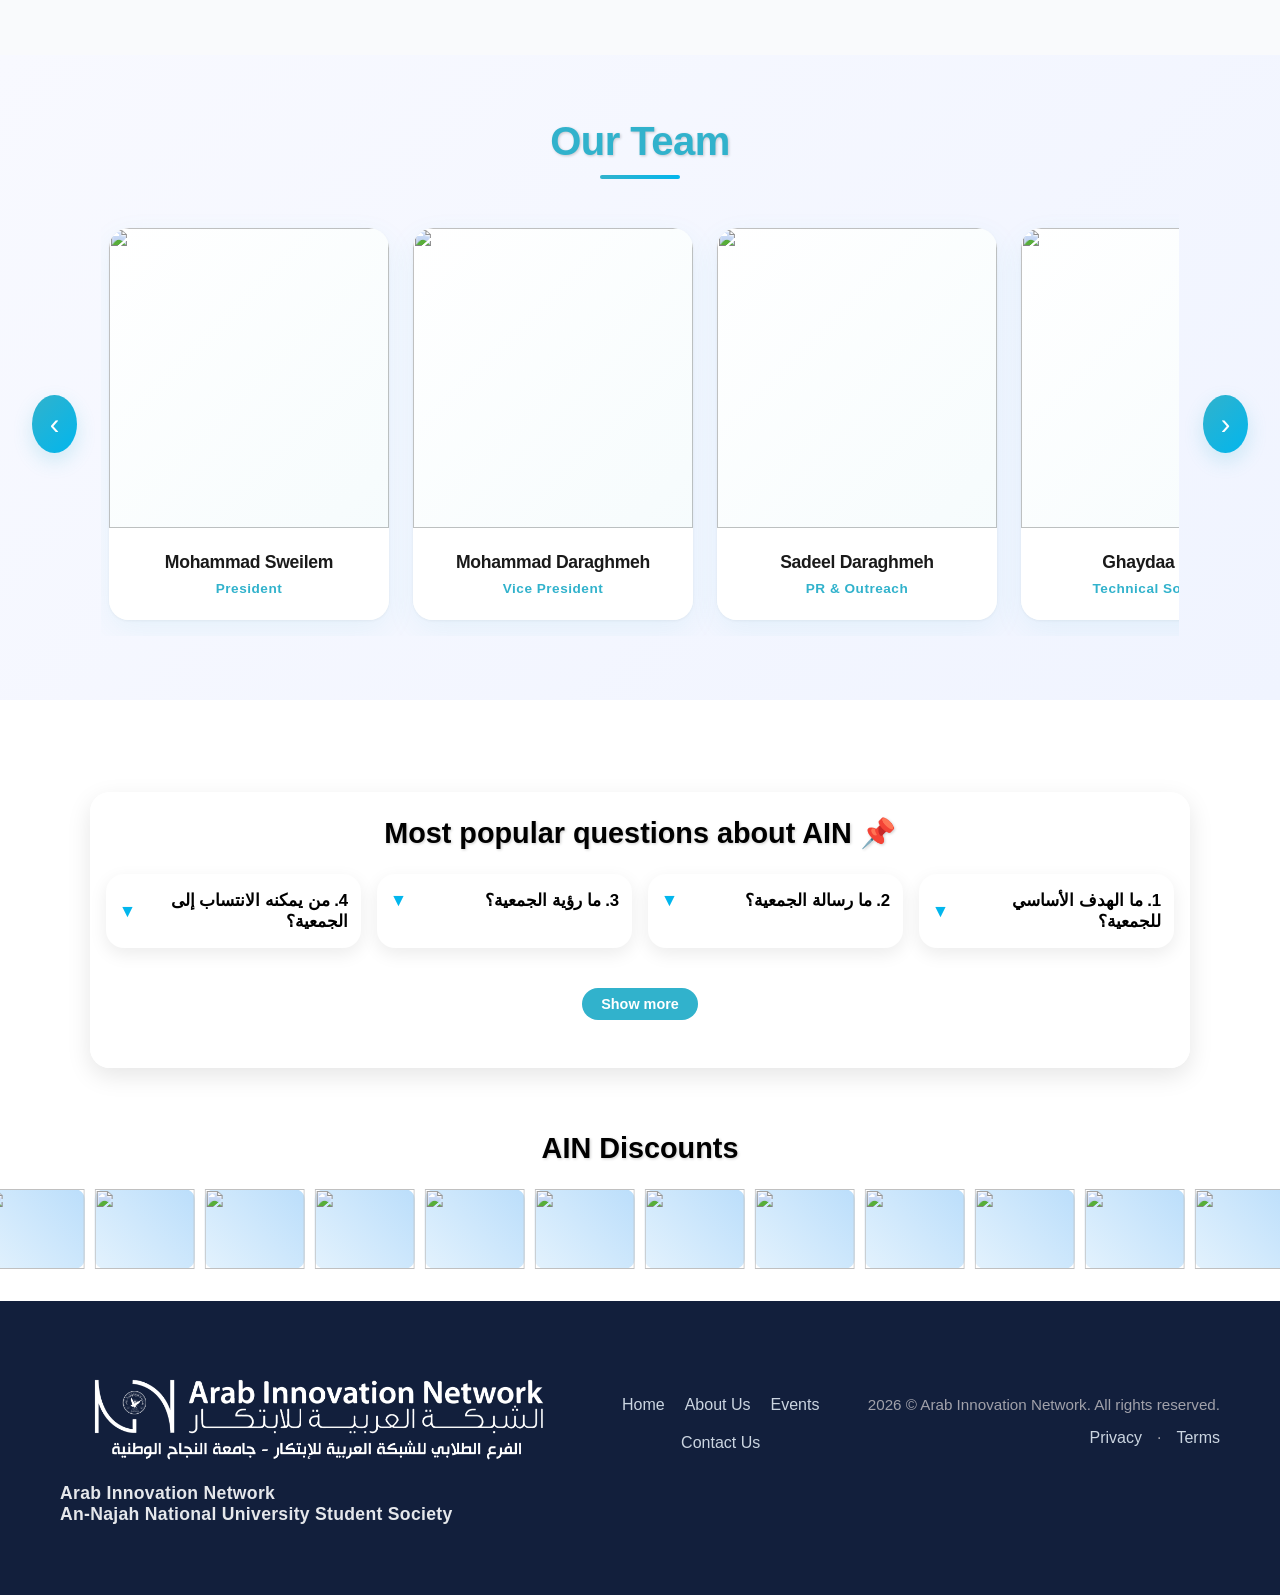
==== commit b938d0f0: "1: add image to about us page 2: modify the logo 3: add dia to website development team 4: unificati" ====
--- a/index.html
+++ b/index.html
@@ -43,7 +43,8 @@
     <section class="top-images reveal">
         <div class="overlay-text">
             <h2>AIN<br>Arab innovation network<br>
- An-Najah National University </h2>
+             An-Najah National University <br>
+             An-Najah National University Student Society</h2>
         </div>
 
         <div class="image-row left">
@@ -162,8 +163,8 @@
 
             <a href="events.html?event=camp" class="ad-link">
                 <div class="ad-card">
-                    <img src="images/image-about/EOY.jpg" alt="Camp" class="ad-main-image">
-                    <h3>مخيم عينك على ذاتك</h3>
+                    <img src="images/camp201.jpg" alt="Camp" class="ad-main-image">
+                    <h3>مخيم عينك على ذاتك </h3>
                     <p>Personal growth workshops</p>
                 </div>
             </a>
@@ -550,7 +551,8 @@
         <a href="/" class="logo" aria-label="Arab Innovation Network home">
           <img src="/components/AINLogo-2.png" alt="AIN" />
         </a>
-        <p>Arab Innovation Network</p>
+        <p>Arab Innovation Network<br>
+           An-Najah National University Student Society</p>
       </div>
 
       <nav class="footer-nav" aria-label="Footer">
--- a/styles.css
+++ b/styles.css
@@ -1415,4 +1415,54 @@
     .footer-brand {
         align-items: center;
     }
+}
+/* ===== HEADER BANNER===== */
+.header-banner{
+  background-image: url("components/AdBoard10.png"); /* مسار الصورة */
+  background-size: contain;
+  background-position: center;
+  background-repeat: no-repeat;
+
+  width: 100%;
+  height: 500px;
+  min-height: 500px;
+
+  display:flex;
+    justify-content: center; 
+   
+
+}
+
+.banner-text{
+  text-align: center;
+  margin-top: 30px;
+  margin-bottom: 40px;
+}
+
+.banner-text h1{
+  font-size: 48px;
+  margin-bottom: 10px;
+}
+
+.banner-text p{
+  font-size: 18px;
+  color: #555;
+}
+/* ===== BANNER MOBILE RESPONSIVE ===== */
+@media (max-width:768px){
+
+  .header-banner{
+     height: auto;
+     min-height: 0;
+     aspect-ratio: 16/9
+  }
+
+  .banner-text h1{
+    font-size: 32px;
+  }
+
+  .banner-text p{
+    font-size: 16px;
+  }
+
 }
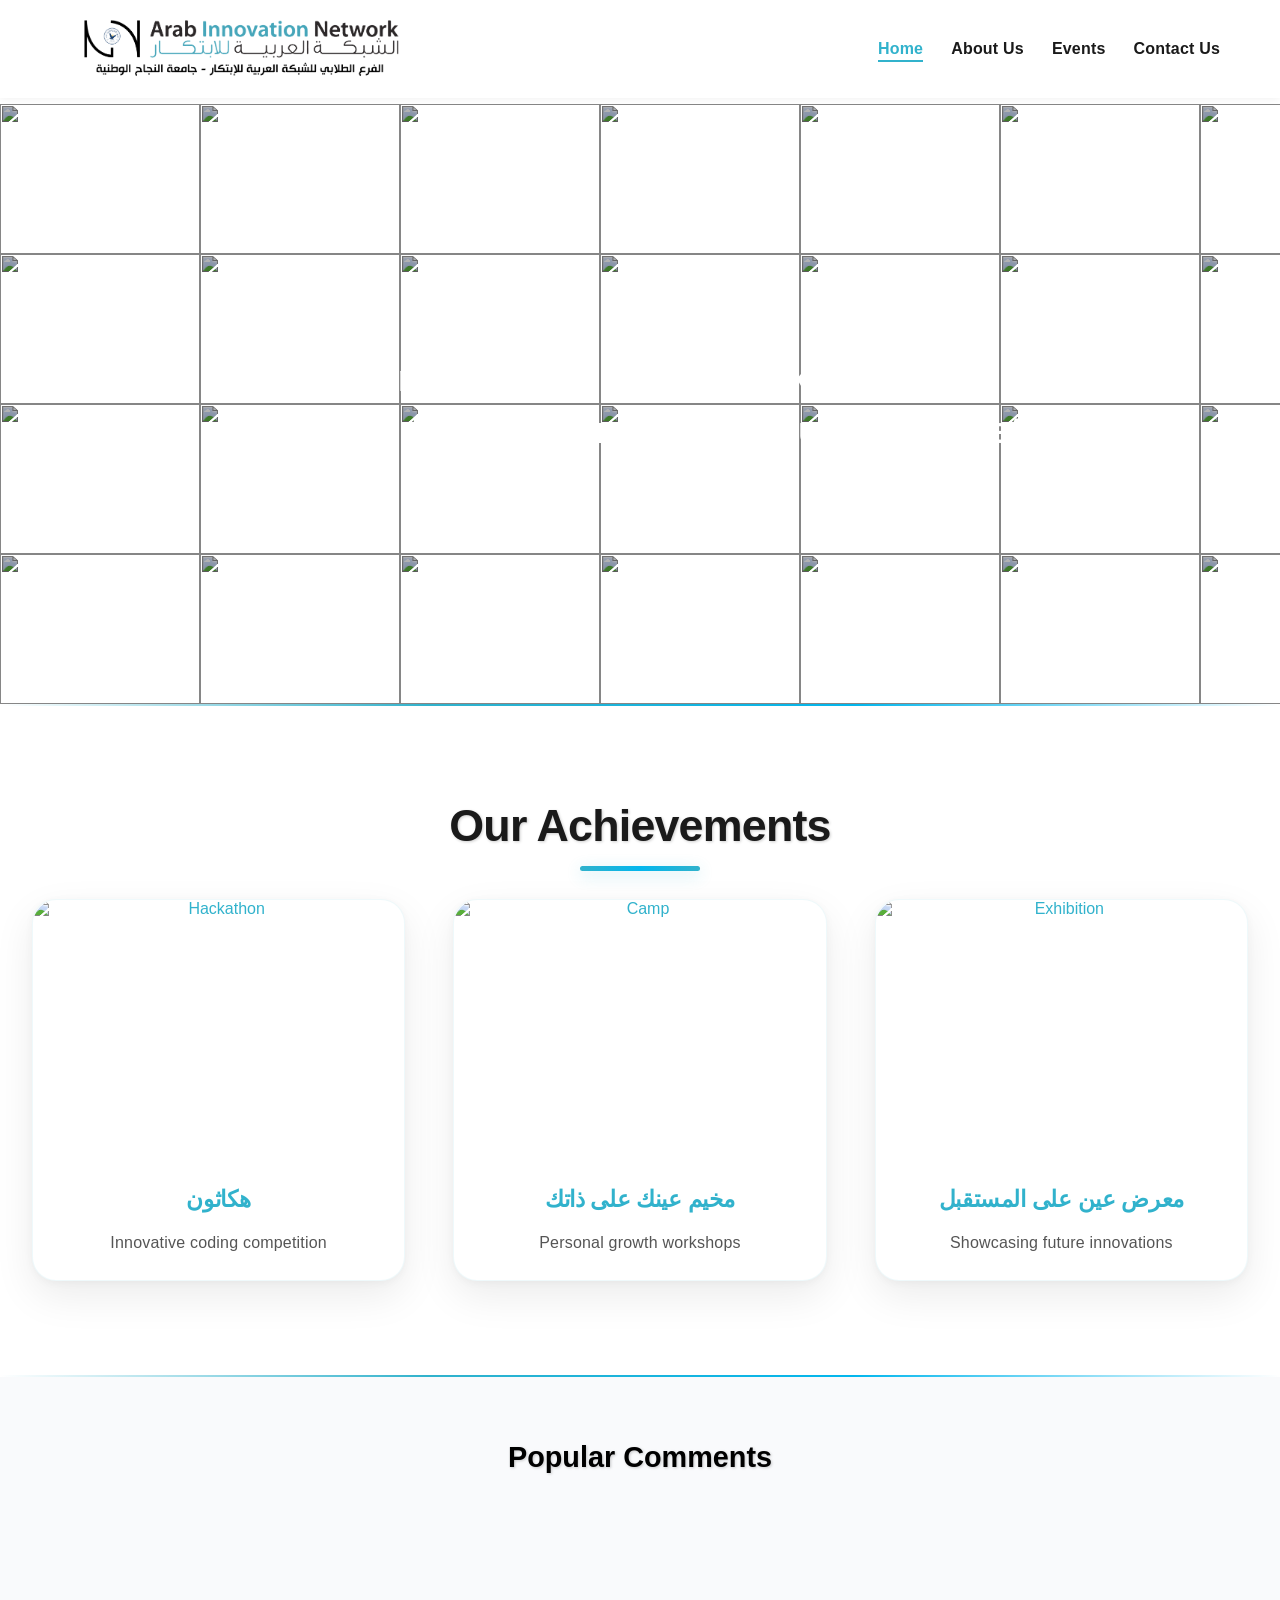
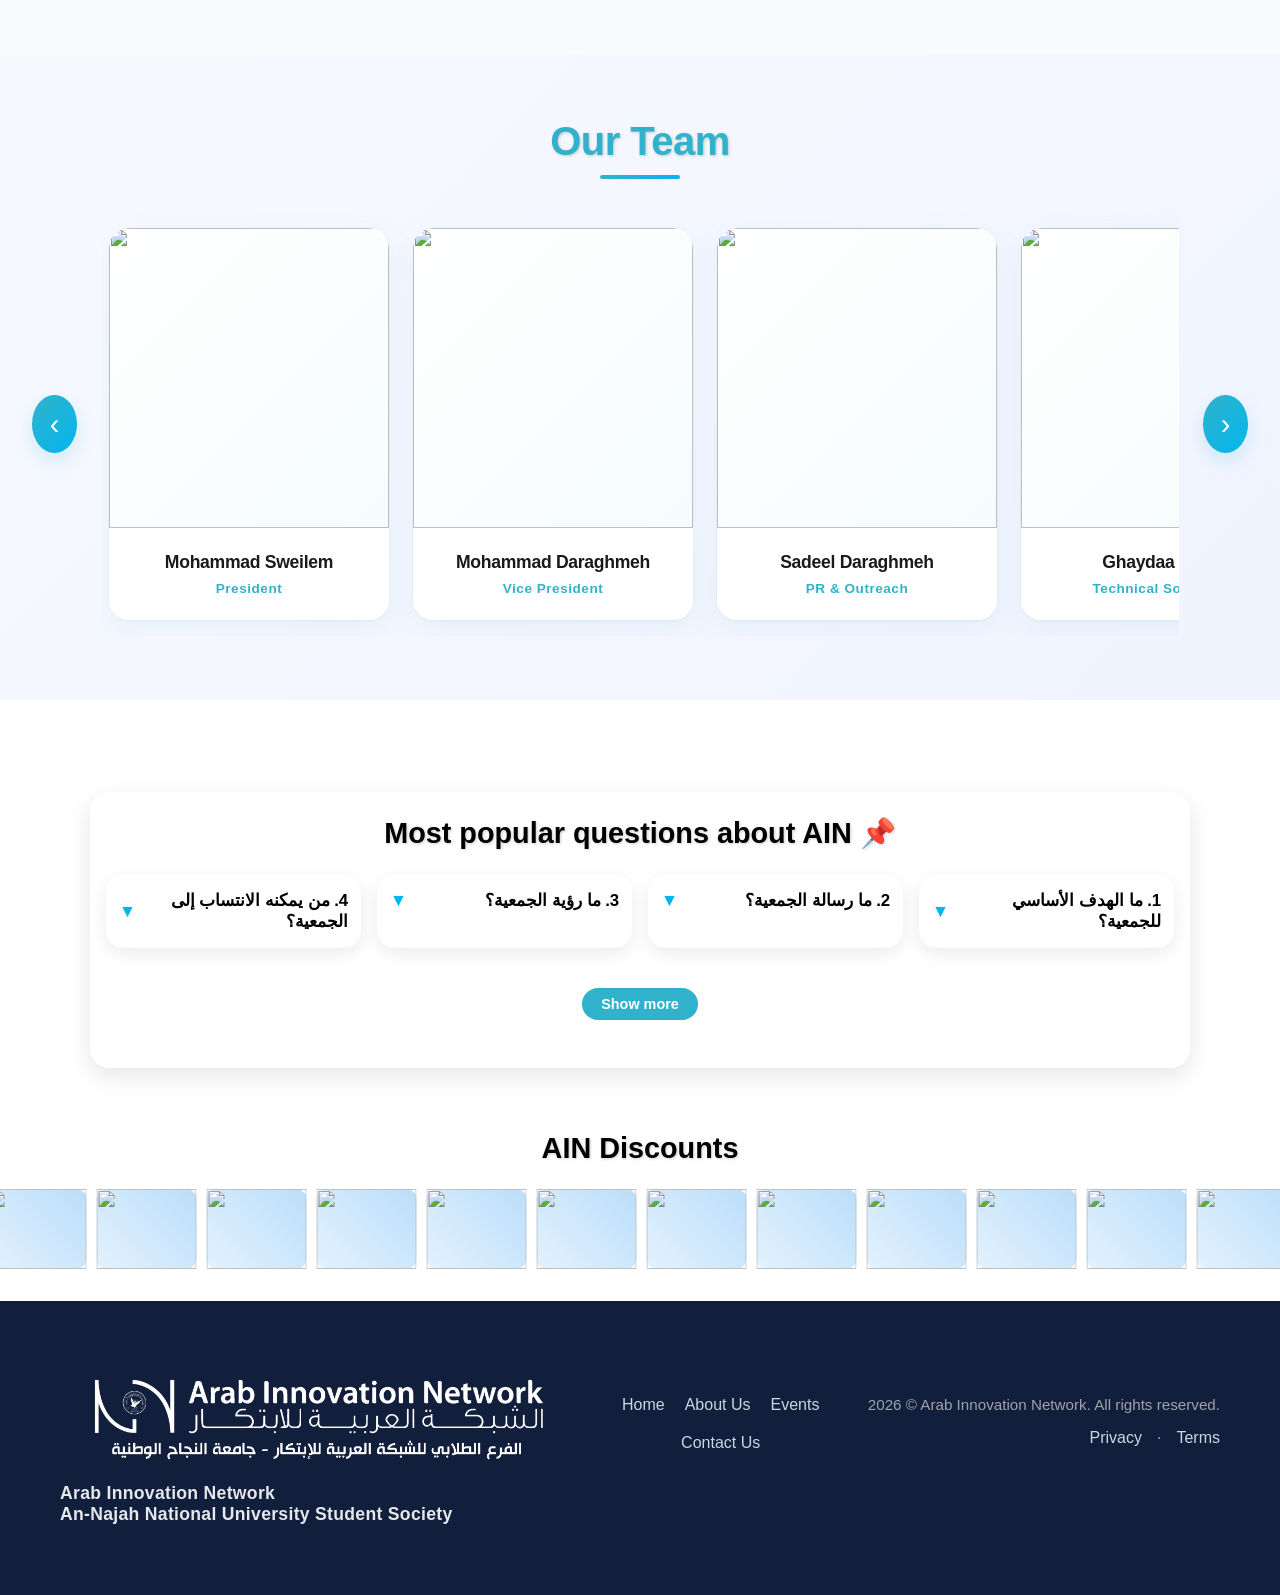
==== commit 07380f19: "camp image change" ====
--- a/index.html
+++ b/index.html
@@ -42,9 +42,8 @@
     <!-- Top Images Section -->
     <section class="top-images reveal">
         <div class="overlay-text">
-            <h2>AIN<br>Arab innovation network<br>
-             An-Najah National University <br>
-             An-Najah National University Student Society</h2>
+            <h3>Arab innovation network (AIN)<br>
+             An-Najah National University Student Society</h3>
         </div>
 
         <div class="image-row left">
@@ -156,14 +155,14 @@
             <a href="events.html?event=hackathon" class="ad-link">
                 <div class="ad-card">
                     <img src="images/image-about/Hackathon.jpg" alt="Hackathon" class="ad-main-image">
-                    <h3>هاكاثون</h3>
+                    <h3>هكاثون</h3>
                     <p>Innovative coding competition</p>
                 </div>
             </a>
 
             <a href="events.html?event=camp" class="ad-link">
                 <div class="ad-card">
-                    <img src="images/camp201.jpg" alt="Camp" class="ad-main-image">
+                    <img src="images/camp1.jpg" alt="Camp" class="ad-main-image">
                     <h3>مخيم عينك على ذاتك </h3>
                     <p>Personal growth workshops</p>
                 </div>
--- a/styles.css
+++ b/styles.css
@@ -11,6 +11,8 @@
     color: #31b2cc;
     overflow-x: hidden;
     padding-top: 104px;
+  
+
 }
 
 /* ===== SECTION TITLE ===== */
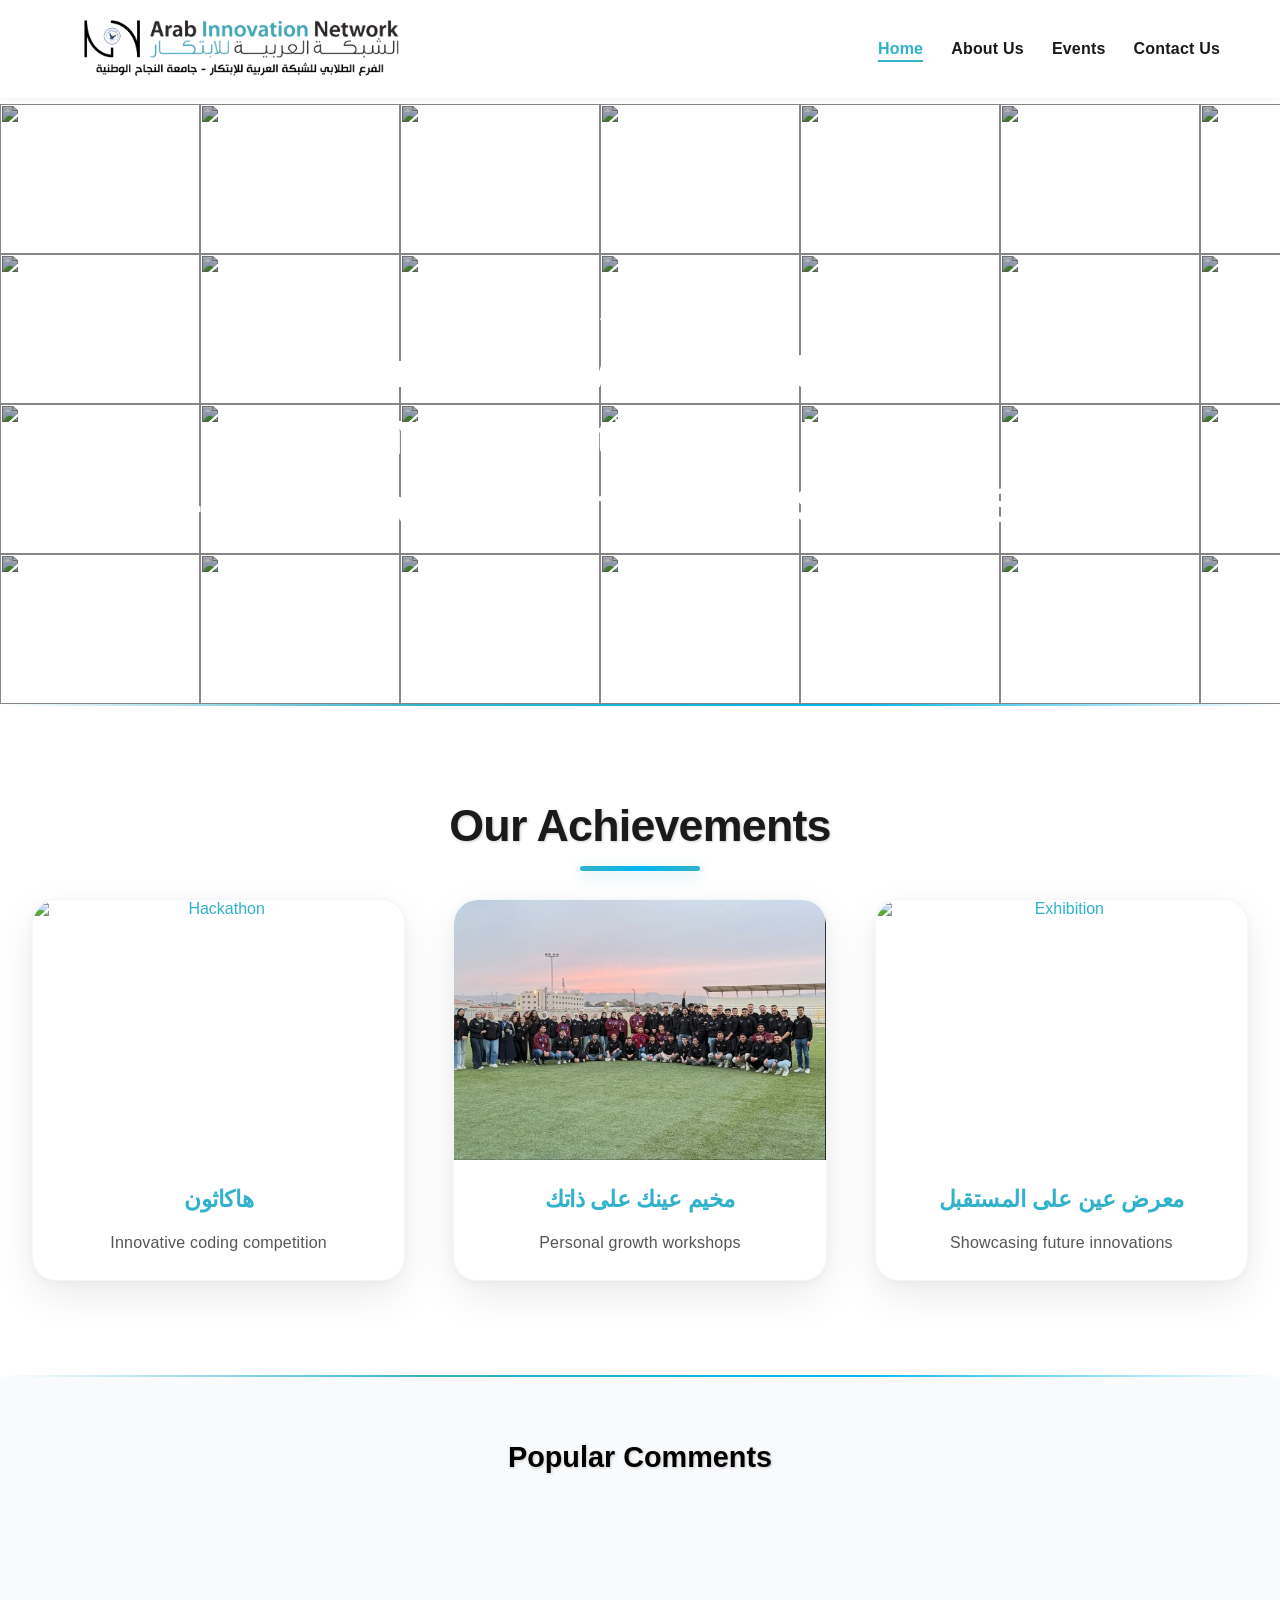
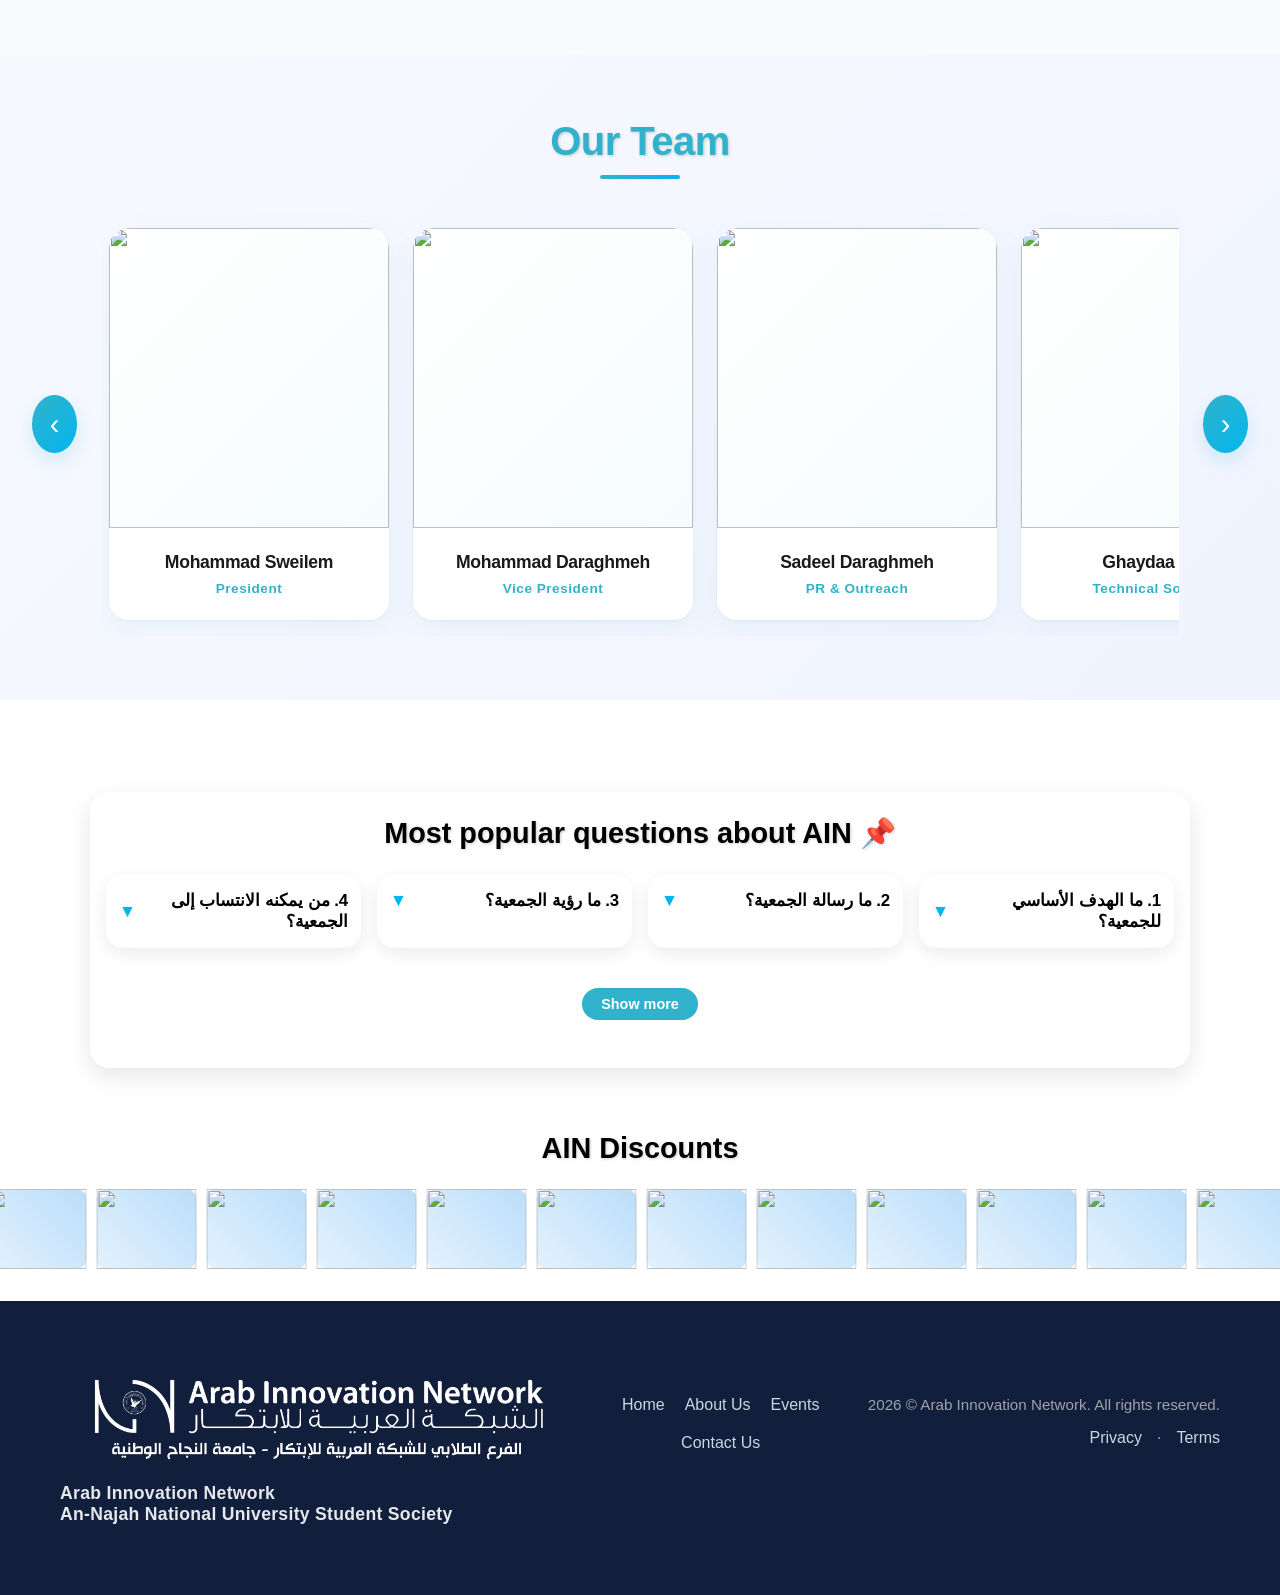
==== commit c4a6d26b: "Revert " camp image change" This reverts commit 07380f1910e8c1c706ad1e7681235feac1137ded." ====
--- a/index.html
+++ b/index.html
@@ -42,8 +42,9 @@
     <!-- Top Images Section -->
     <section class="top-images reveal">
         <div class="overlay-text">
-            <h3>Arab innovation network (AIN)<br>
-             An-Najah National University Student Society</h3>
+            <h2>AIN<br>Arab innovation network<br>
+             An-Najah National University <br>
+             An-Najah National University Student Society</h2>
         </div>
 
         <div class="image-row left">
@@ -155,14 +156,14 @@
             <a href="events.html?event=hackathon" class="ad-link">
                 <div class="ad-card">
                     <img src="images/image-about/Hackathon.jpg" alt="Hackathon" class="ad-main-image">
-                    <h3>هكاثون</h3>
+                    <h3>هاكاثون</h3>
                     <p>Innovative coding competition</p>
                 </div>
             </a>
 
             <a href="events.html?event=camp" class="ad-link">
                 <div class="ad-card">
-                    <img src="images/camp1.jpg" alt="Camp" class="ad-main-image">
+                    <img src="images/camp201.jpg" alt="Camp" class="ad-main-image">
                     <h3>مخيم عينك على ذاتك </h3>
                     <p>Personal growth workshops</p>
                 </div>
--- a/styles.css
+++ b/styles.css
@@ -11,8 +11,6 @@
     color: #31b2cc;
     overflow-x: hidden;
     padding-top: 104px;
-  
-
 }
 
 /* ===== SECTION TITLE ===== */
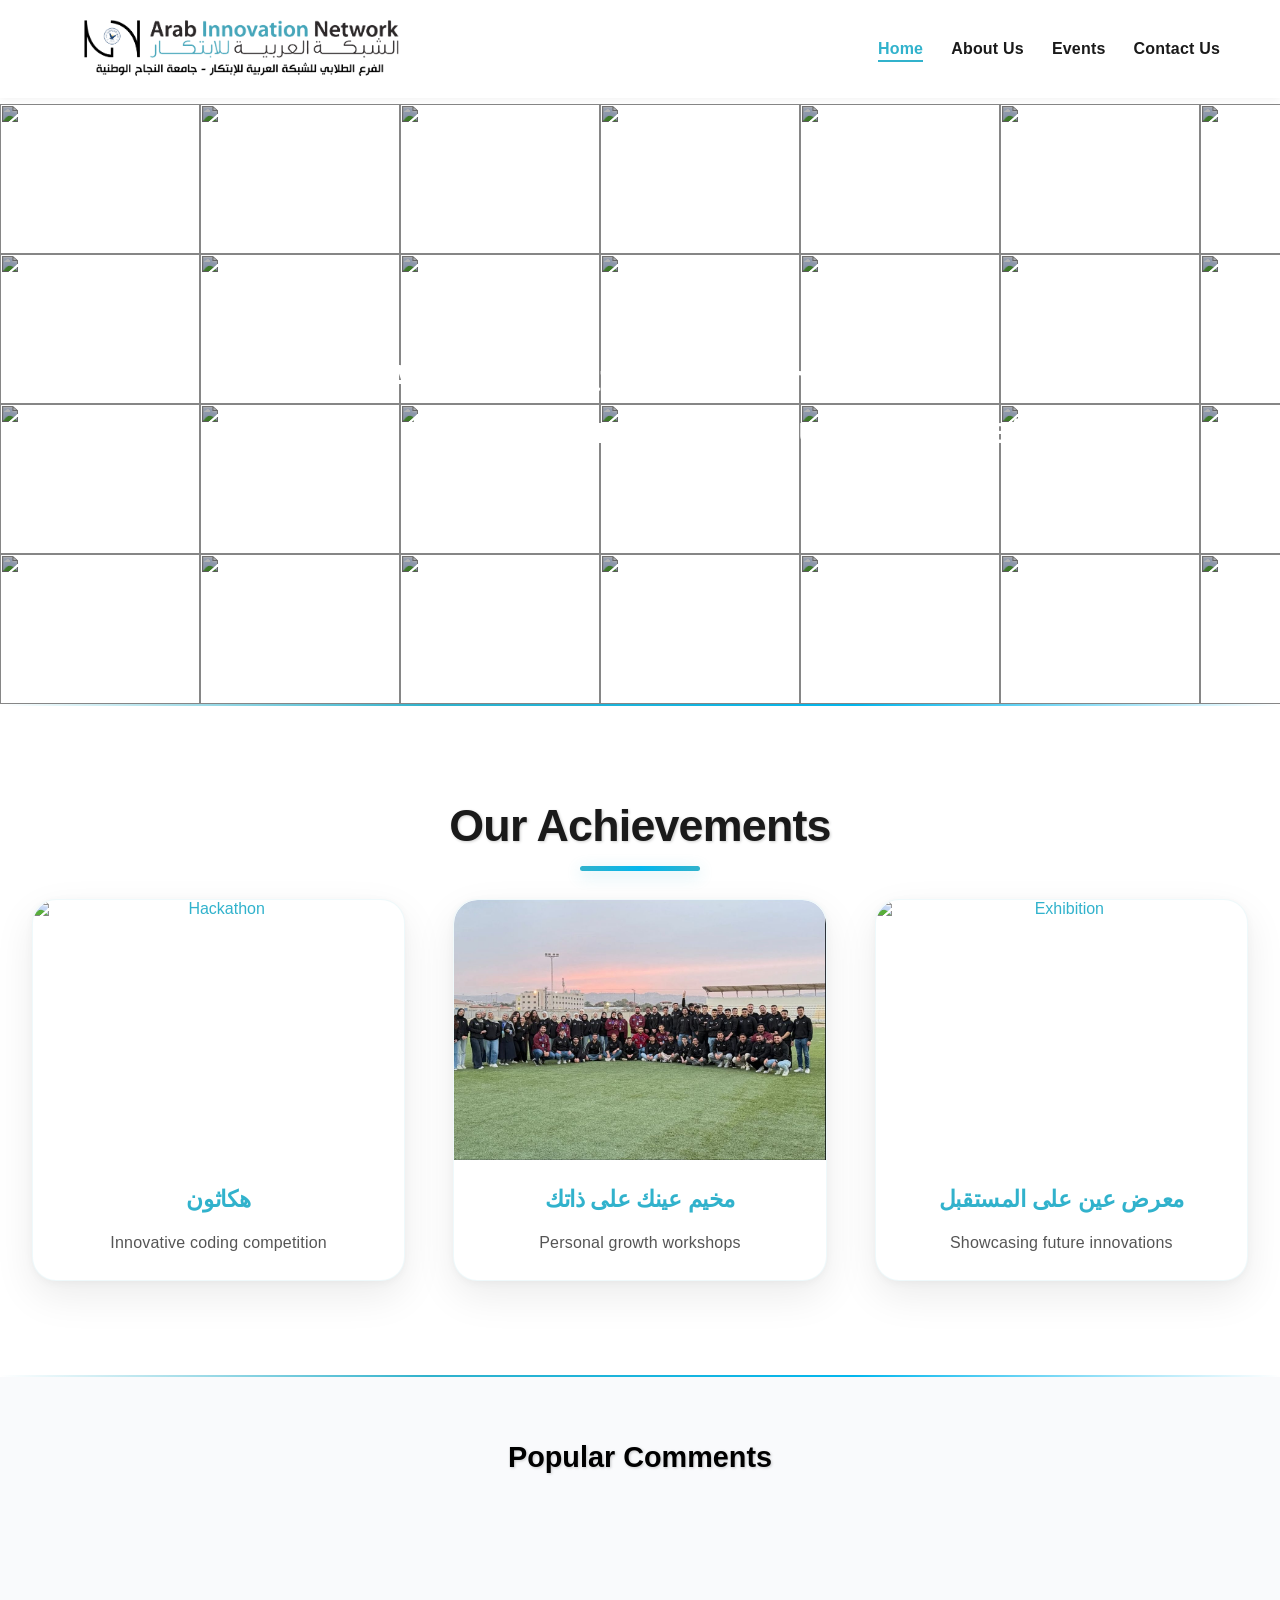
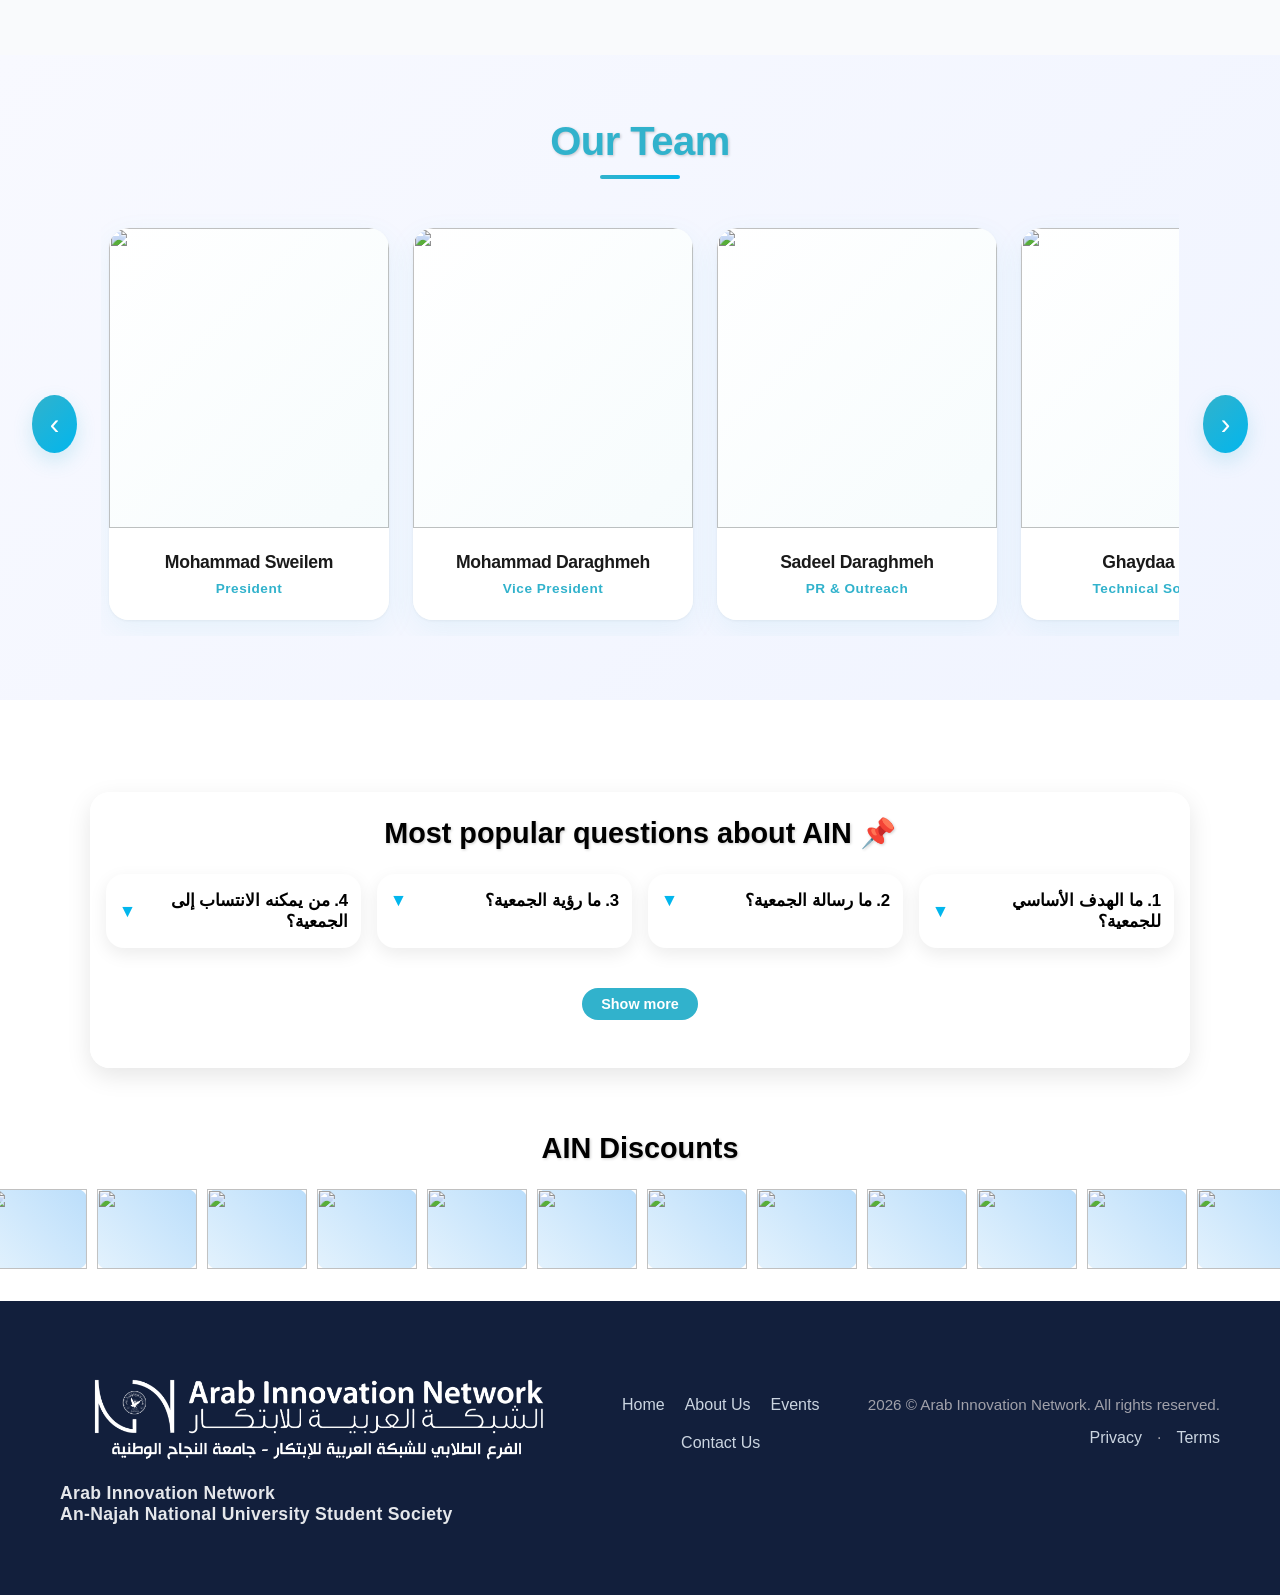
==== commit cc5d3bdd: "some images change" ====
--- a/index.html
+++ b/index.html
@@ -42,9 +42,8 @@
     <!-- Top Images Section -->
     <section class="top-images reveal">
         <div class="overlay-text">
-            <h2>AIN<br>Arab innovation network<br>
-             An-Najah National University <br>
-             An-Najah National University Student Society</h2>
+            <h3>Arab innovation network AIN<br>
+             An-Najah National University Student Society</h3>
         </div>
 
         <div class="image-row left">
@@ -156,14 +155,14 @@
             <a href="events.html?event=hackathon" class="ad-link">
                 <div class="ad-card">
                     <img src="images/image-about/Hackathon.jpg" alt="Hackathon" class="ad-main-image">
-                    <h3>هاكاثون</h3>
+                    <h3>هكاثون</h3>
                     <p>Innovative coding competition</p>
                 </div>
             </a>
 
             <a href="events.html?event=camp" class="ad-link">
                 <div class="ad-card">
-                    <img src="images/camp201.jpg" alt="Camp" class="ad-main-image">
+                    <img src="images/CAMP1.jpg" alt="Camp" class="ad-main-image">
                     <h3>مخيم عينك على ذاتك </h3>
                     <p>Personal growth workshops</p>
                 </div>
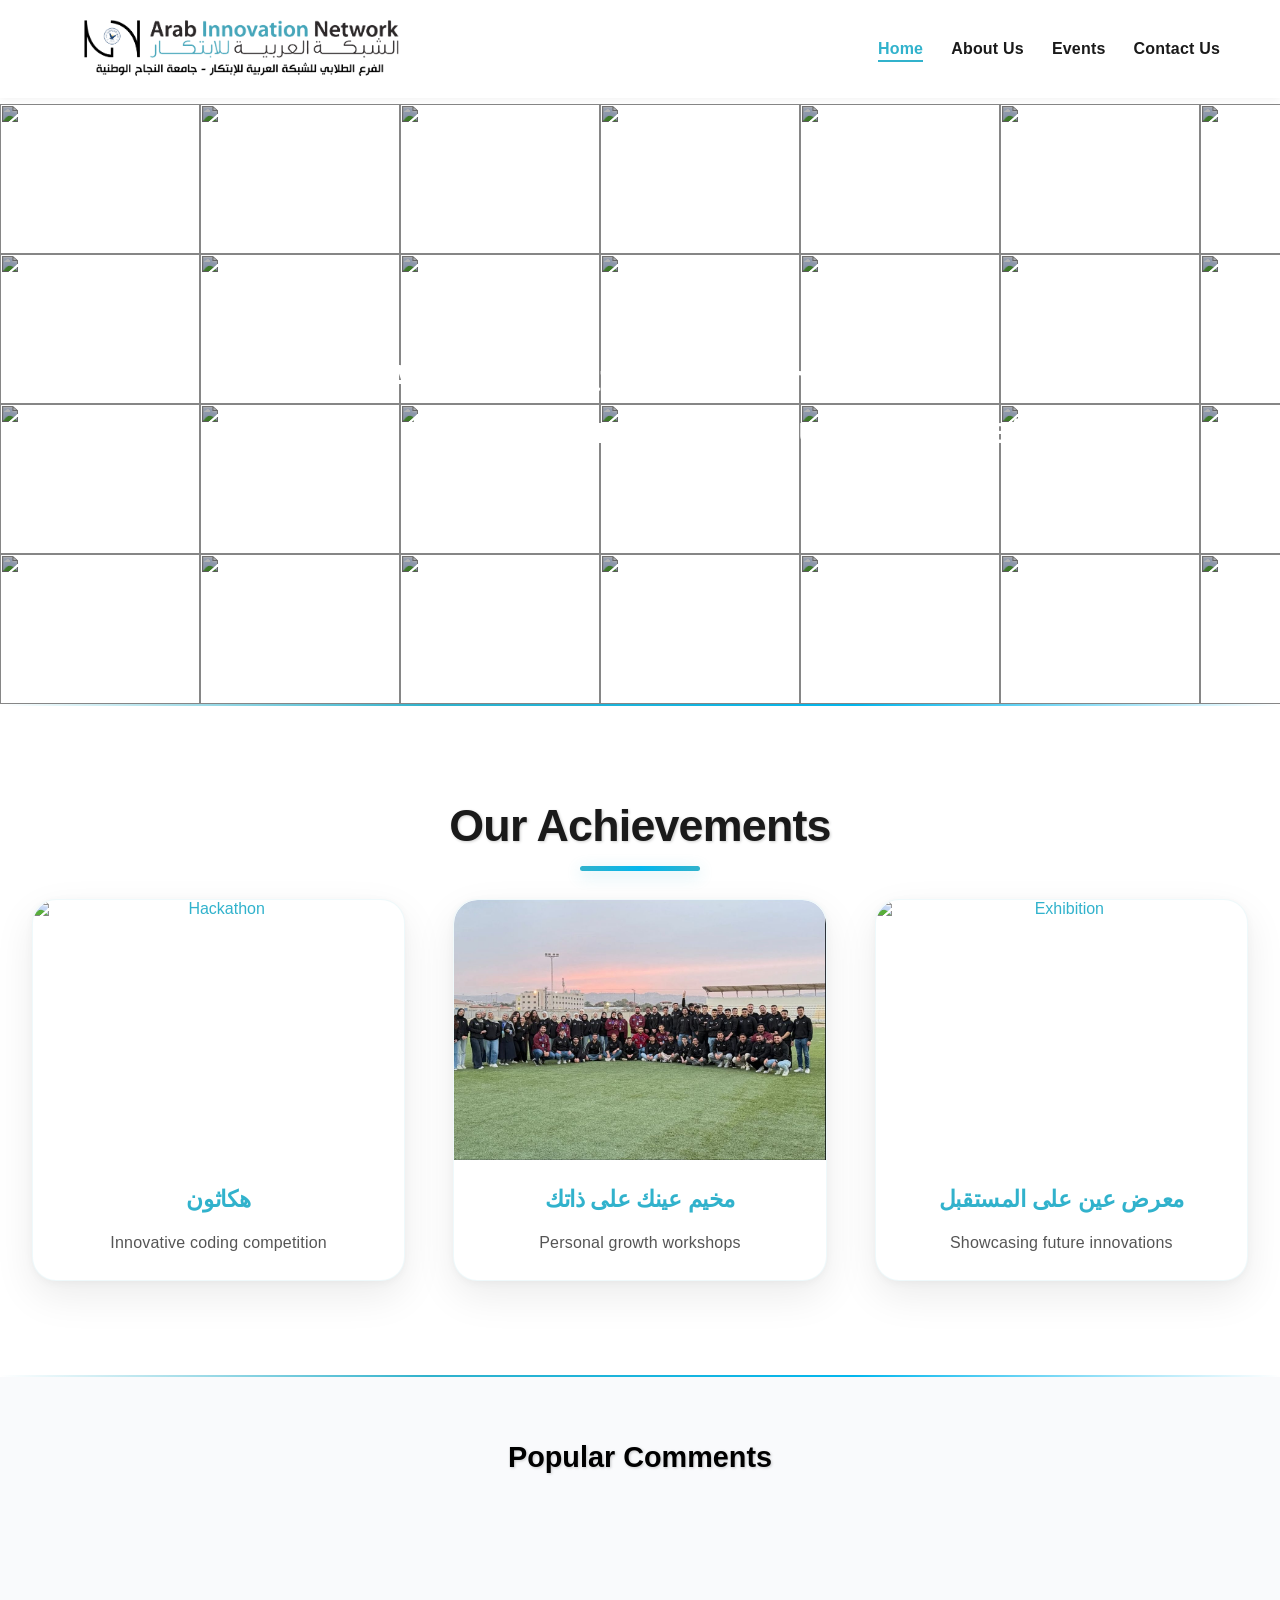
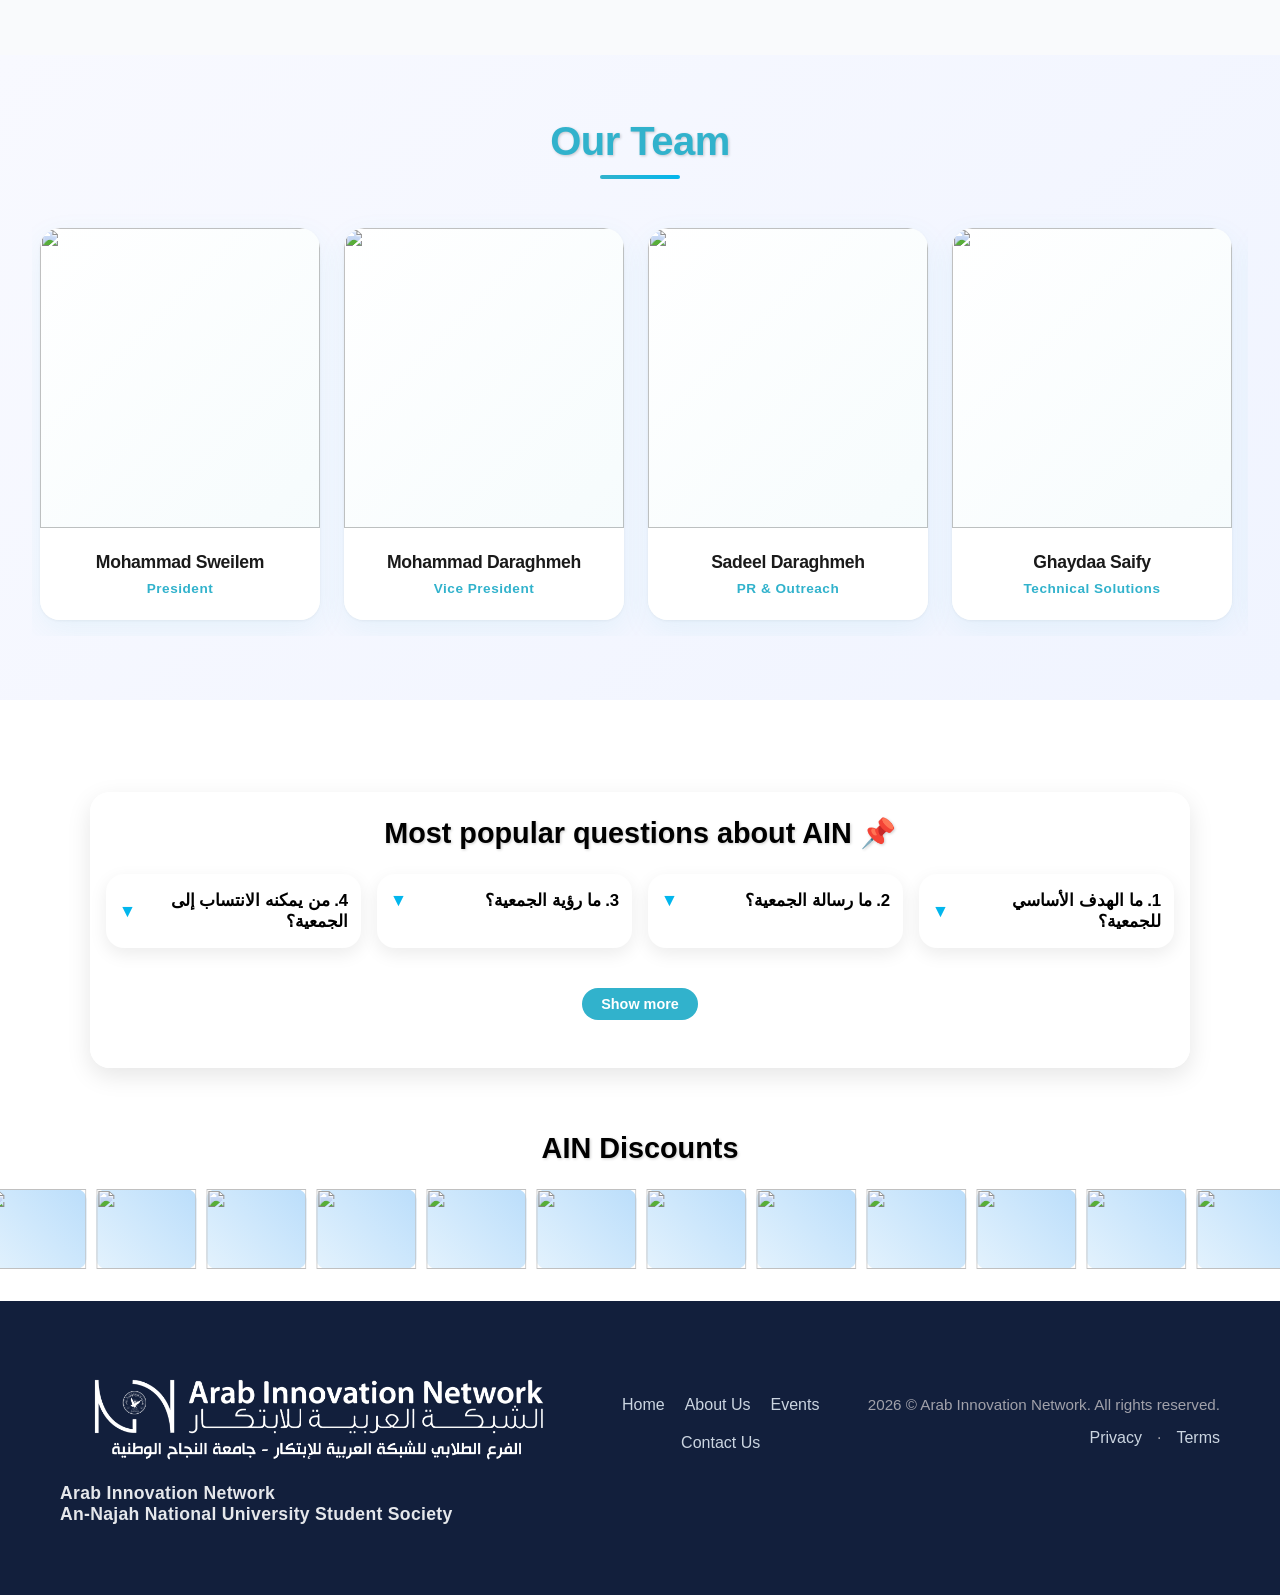
==== commit 8287e058: "fix things" ====
--- a/index.html
+++ b/index.html
@@ -201,7 +201,6 @@
     <section class="team-section reveal">
         <h2 class="section-title">Our Team</h2>
         <div class="team-container">
-            <button class="team-arrow" id="prevTeam">‹</button>
             <div class="team-track">
                 <!-- 1. President -->
                 <div class="team-member">
@@ -370,7 +369,6 @@
                     </a>
                 </div>
             </div>
-            <button class="team-arrow" id="nextTeam">›</button>
         </div>
     </section>
 
--- a/styles.css
+++ b/styles.css
@@ -1418,7 +1418,7 @@
 }
 /* ===== HEADER BANNER===== */
 .header-banner{
-  background-image: url("components/AdBoard10.png"); /* مسار الصورة */
+  background-image: url("components/AINLogo-2.png");
   background-size: contain;
   background-position: center;
   background-repeat: no-repeat;
